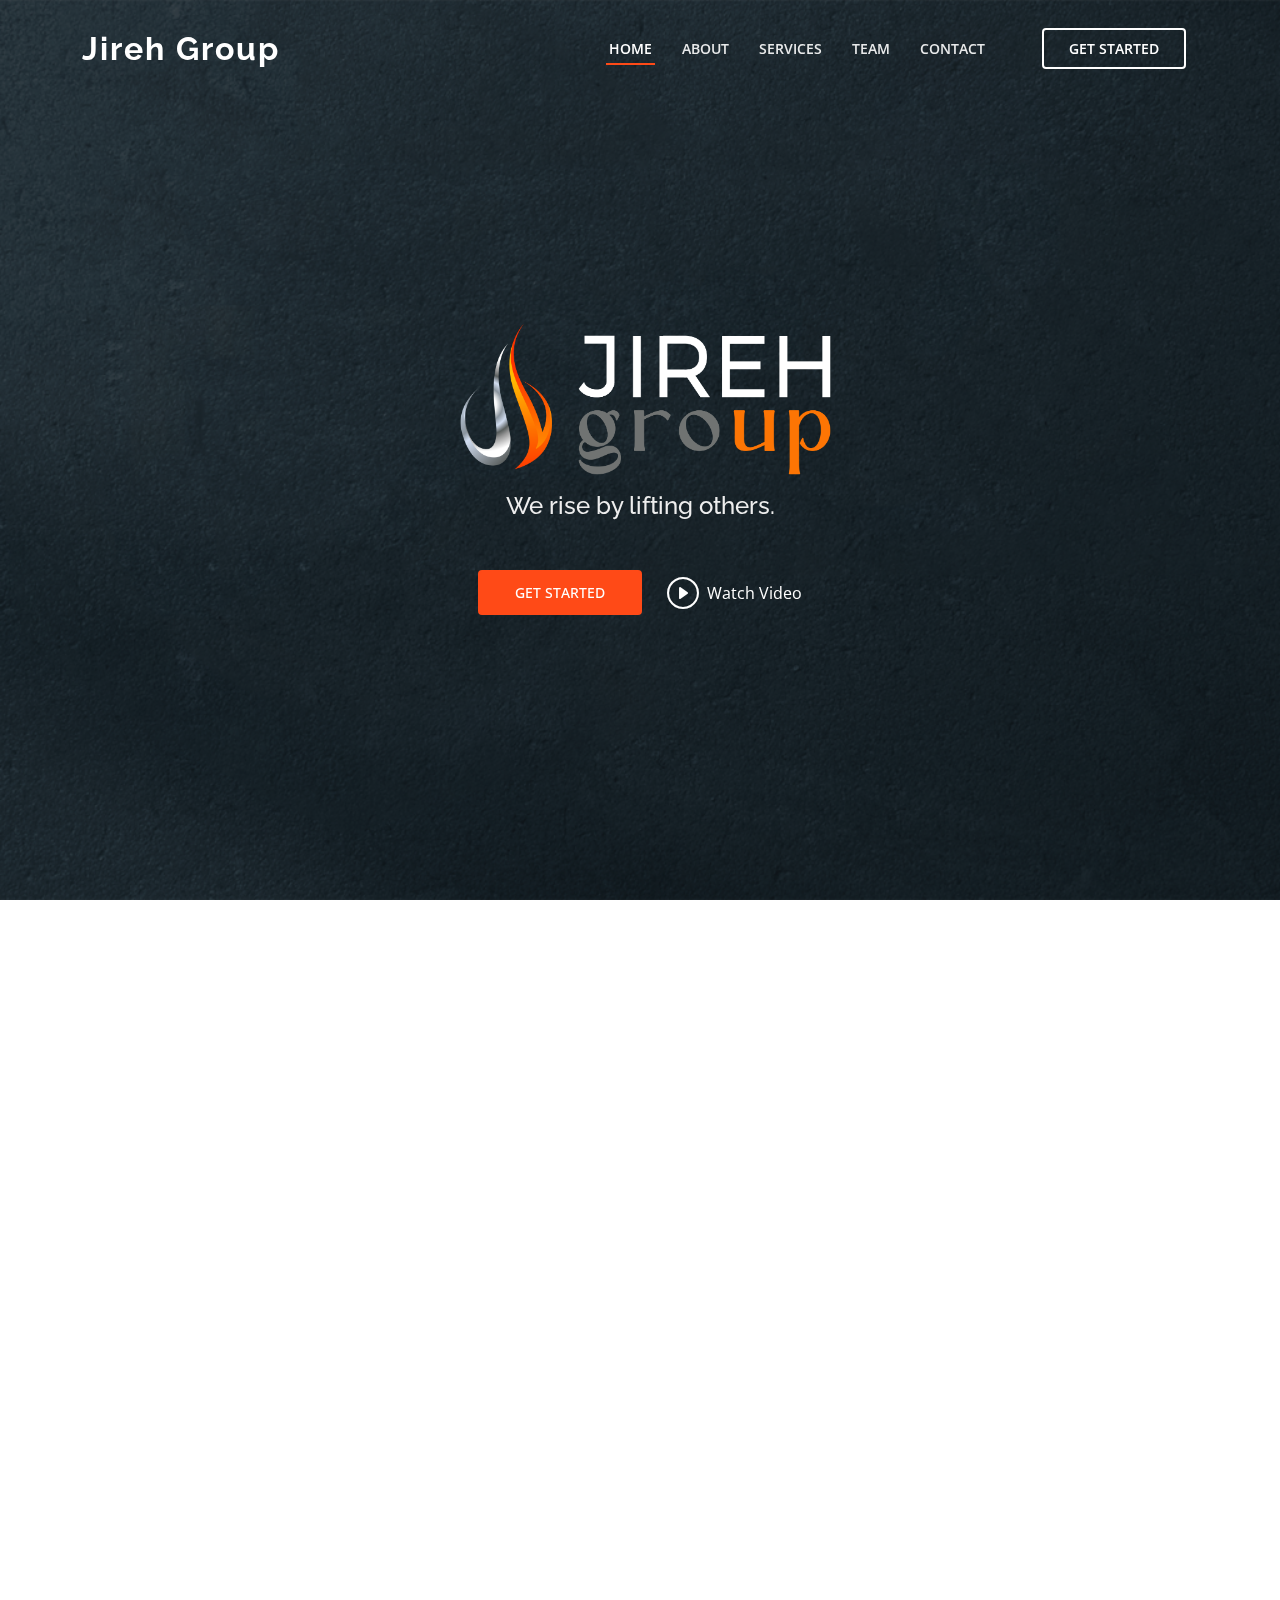
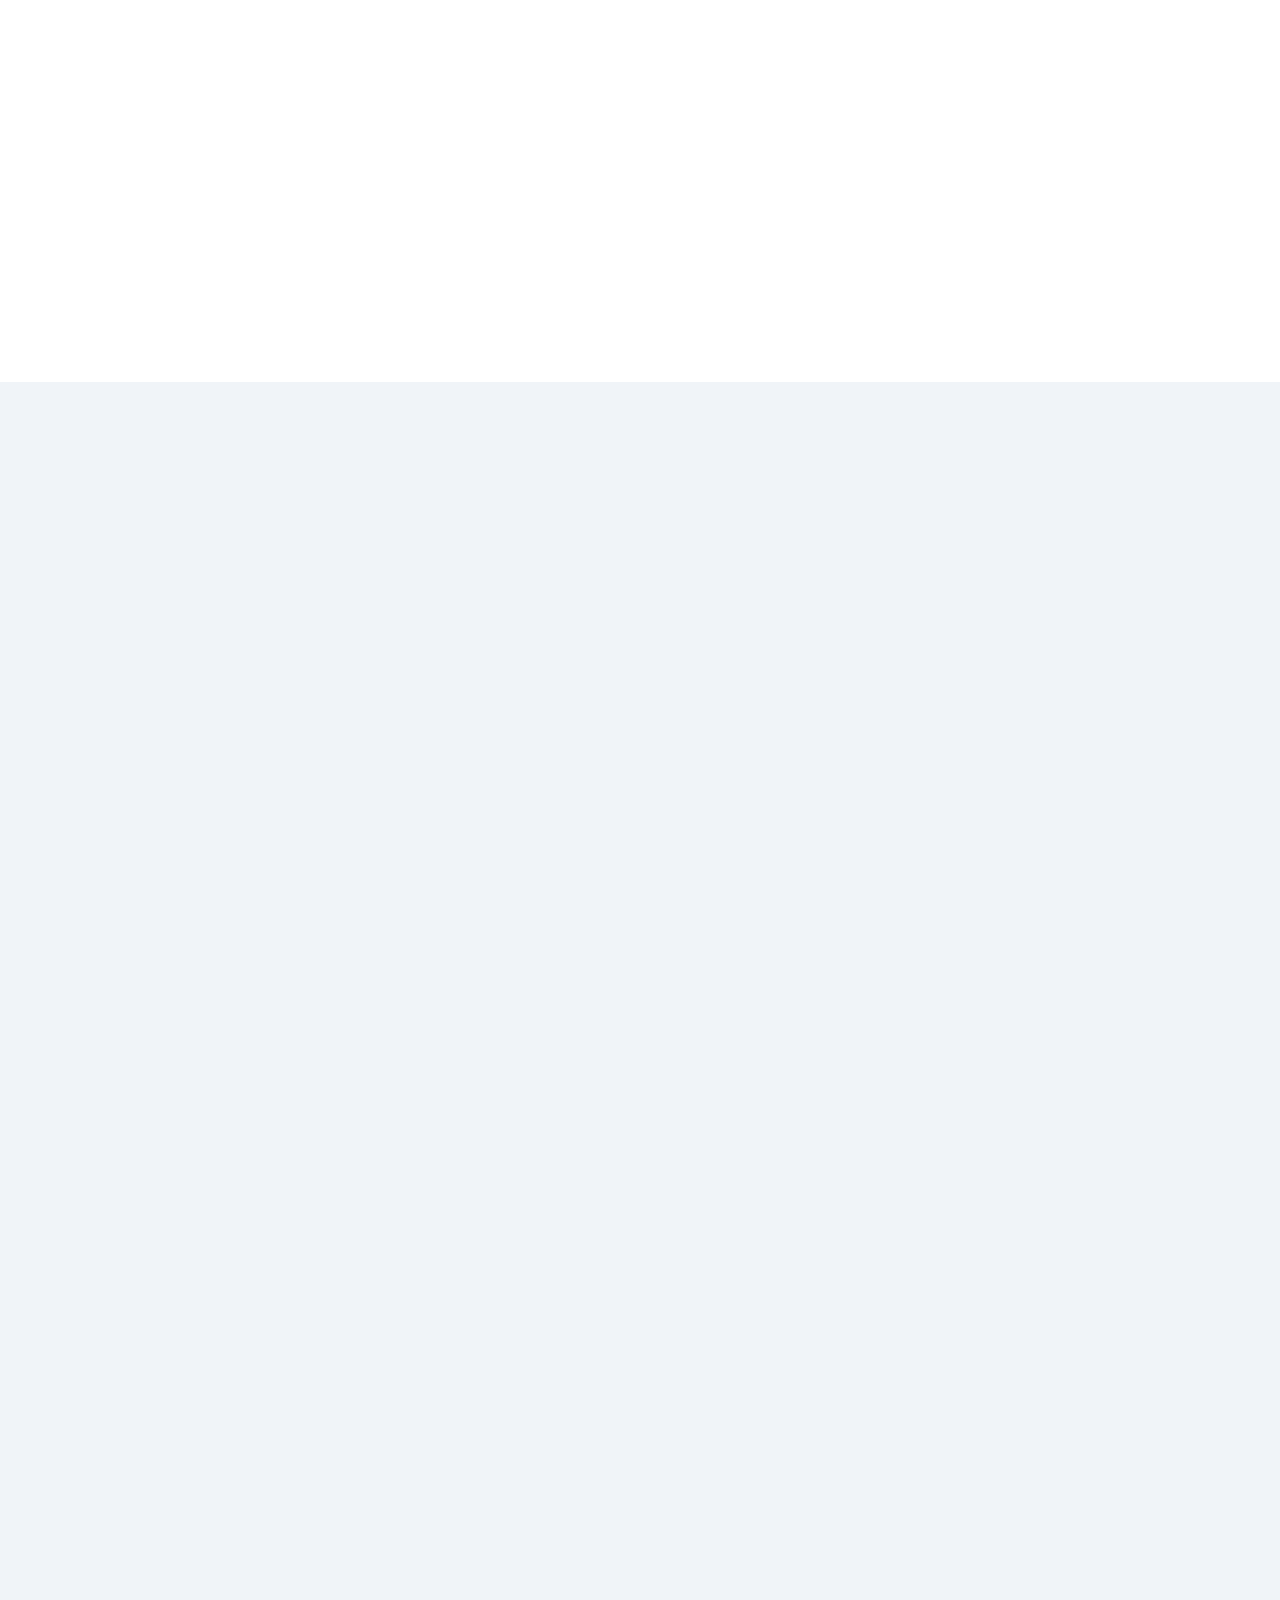
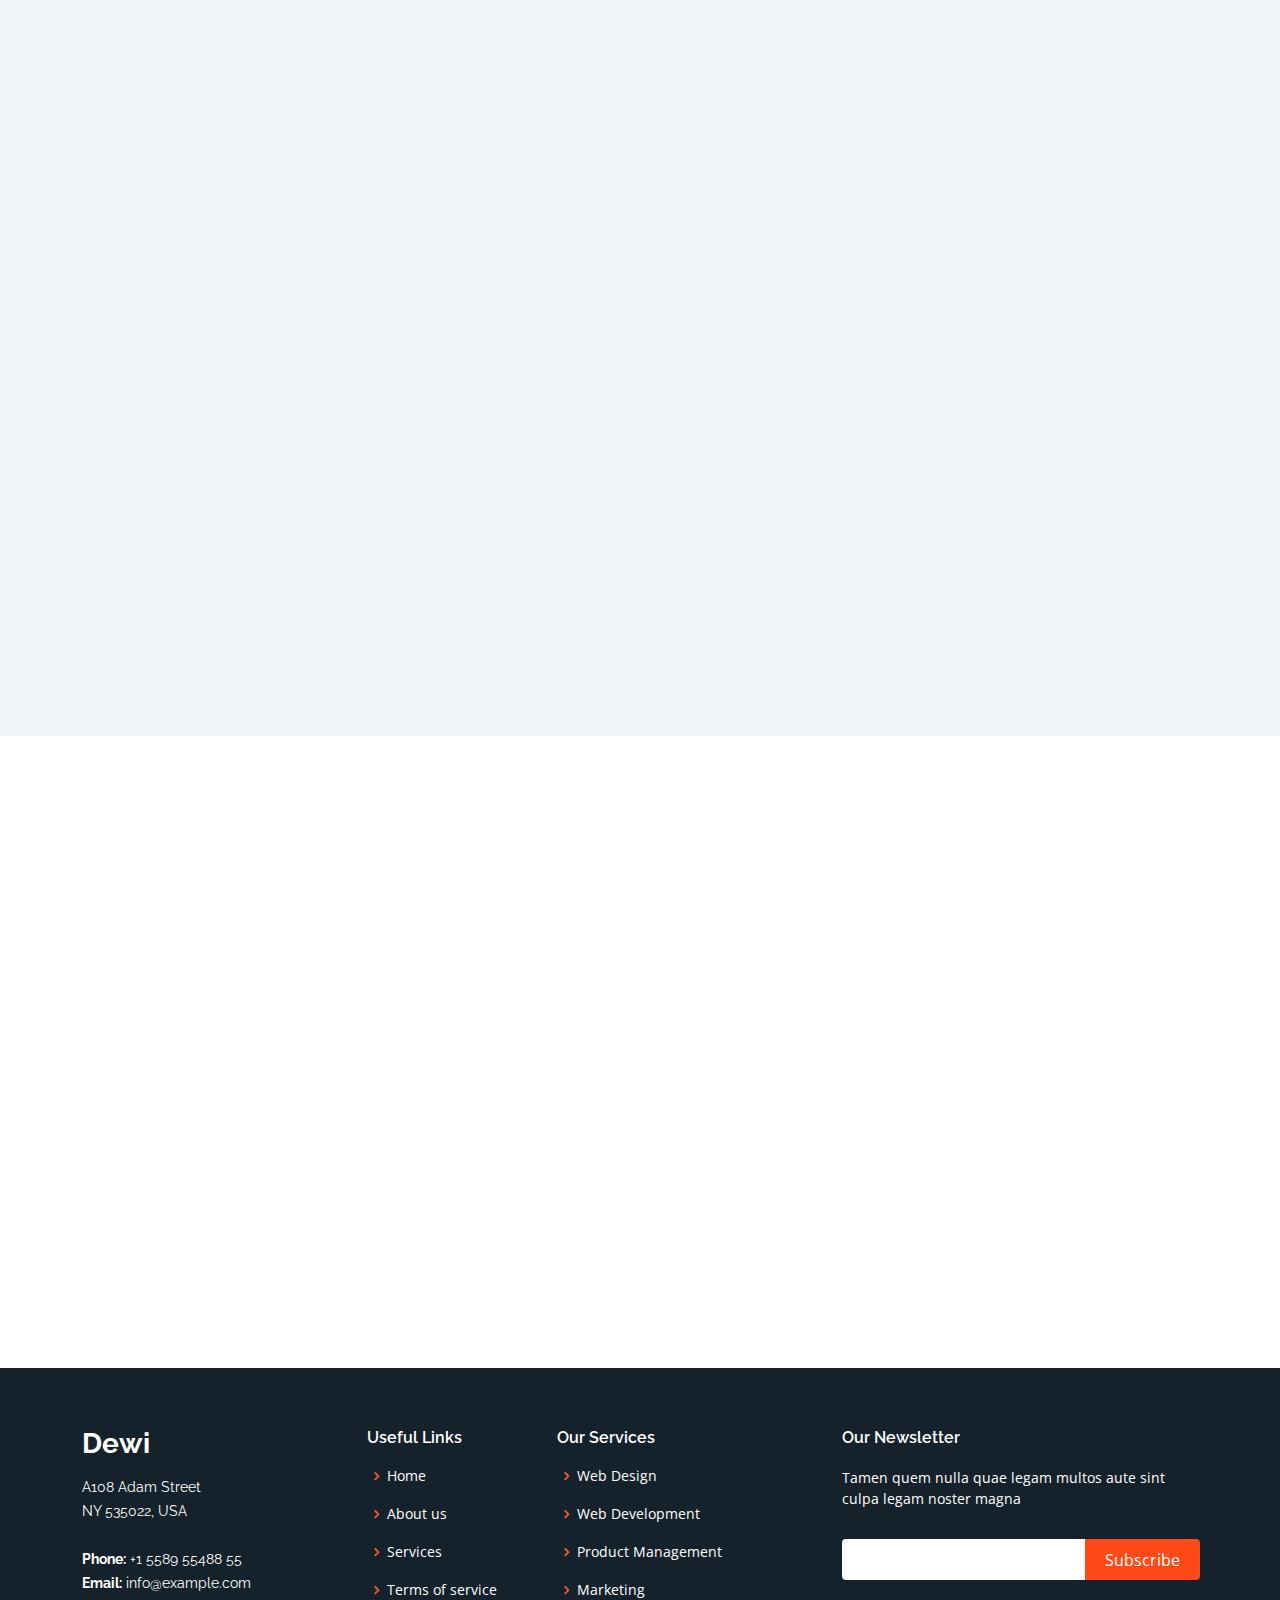
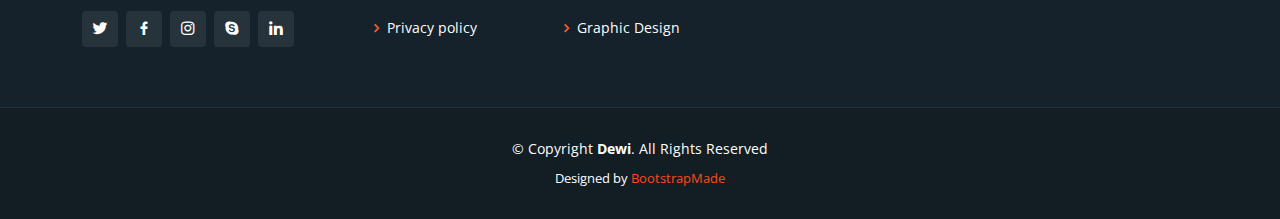
==== index.html @ cd3d03dd "initial commit" ====
<!DOCTYPE html>
<html lang="en">

<head>
  <meta charset="utf-8">
  <meta content="width=device-width, initial-scale=1.0" name="viewport">

  <title>Jireh Groups</title>
  <meta content="" name="description">
  <meta content="" name="keywords">

  <!-- Favicons -->
  <link href="assets/img/jirehlogo.png" rel="icon">
  <link href="assets/img/jirehlogo.png" rel="apple-touch-icon">

  <!-- Google Fonts -->
  <link href="https://fonts.googleapis.com/css?family=Open+Sans:300,300i,400,400i,600,600i,700,700i|Raleway:300,300i,400,400i,500,500i,600,600i,700,700i|Poppins:300,300i,400,400i,500,500i,600,600i,700,700i" rel="stylesheet">

  <!-- Vendor CSS Files -->
  <link href="assets/vendor/aos/aos.css" rel="stylesheet">
  <link href="assets/vendor/bootstrap/css/bootstrap.min.css" rel="stylesheet">
  <link href="assets/vendor/bootstrap-icons/bootstrap-icons.css" rel="stylesheet">
  <link href="assets/vendor/boxicons/css/boxicons.min.css" rel="stylesheet">
  <link href="assets/vendor/glightbox/css/glightbox.min.css" rel="stylesheet">
  <link href="assets/vendor/remixicon/remixicon.css" rel="stylesheet">
  <link href="assets/vendor/swiper/swiper-bundle.min.css" rel="stylesheet">
  <link href="assets/css/style.css" rel="stylesheet">

</head>

<body>
  <header id="header" class="fixed-top ">
    <div class="container d-flex align-items-center justify-content-between">

      <h1 class="logo"><a href="index.html">Jireh Group</a></h1>
      <nav id="navbar" class="navbar">
        <ul>
          <li><a class="nav-link scrollto active" href="#hero">Home</a></li>
          <li><a class="nav-link scrollto" href="#about">About</a></li>
          <li><a class="nav-link scrollto" href="#services">Services</a></li>
          <li><a class="nav-link scrollto" href="#team">Team</a></li>
          <li><a class="nav-link scrollto" href="#contact">Contact</a></li>
          <li><a class="getstarted scrollto" href="#about">Get Started</a></li>
        </ul>
        <i class="bi bi-list mobile-nav-toggle"></i>
      </nav>

    </div>
  </header>

  <section id="hero">
    <div class="hero-container" data-aos="fade-up" data-aos-delay="150">
       <img src="assets/img/jirehgroup.png" alt="" class="img-fluid pt-3 col-10 col-sm-12 col-md-4 col-lg-4 ">
      <h2>We rise by lifting others.</h2>
      <div class="d-flex">
        <a href="#about" class="btn-get-started scrollto">Get Started</a>
        <a href="https://www.youtube.com/watch?v=ss3_2yp27xM" class="glightbox btn-watch-video"><i class="bi bi-play-circle"></i><span>Watch Video</span></a>
      </div>
    </div>
  </section>
  <main id="main">

    <section id="about" class="about">
      <div class="container" data-aos="fade-up">

        <!-- <div class="row justify-content-end">
          <div class="col-lg-11">
            <div class="row justify-content-end">

              <div class="col-lg-3 col-md-5 col-6 d-md-flex align-items-md-stretch">
                <div class="count-box">
                  <i class="bi bi-emoji-smile"></i>
                  <span data-purecounter-start="0" data-purecounter-end="1000" data-purecounter-duration="1" class="purecounter"></span>
                  <p>Investors</p>
                </div>
              </div>

              <div class="col-lg-3 col-md-5 col-6 d-md-flex align-items-md-stretch">
                <div class="count-box">
                  <i class="bi bi-journal-richtext"></i>
                  <span data-purecounter-start="0" data-purecounter-end="28" data-purecounter-duration="1" class="purecounter"></span>
                  <p>Partners</p>
                </div>
              </div>

              <div class="col-lg-3 col-md-5 col-6 d-md-flex align-items-md-stretch">
                <div class="count-box">
                  <i class="bi bi-clock"></i>
                  <span data-purecounter-start="0" data-purecounter-end="35" data-purecounter-duration="1" class="purecounter"></span>
                  <p>Years of experience</p>
                </div>
              </div>

              <div class="col-lg-3 col-md-5 col-6 d-md-flex align-items-md-stretch">
                <div class="count-box">
                  <i class="bi bi-award"></i>
                  <span data-purecounter-start="0" data-purecounter-end="48" data-purecounter-duration="1" class="purecounter"></span>
                  <p>Awards</p>
                </div>
              </div>

            </div>
          </div>
        </div> -->

        <div class="row">

          <div class="col-lg-6 video-box align-self-baseline" data-aos="zoom-in" data-aos-delay="100">
            <img src="assets/img/about.jpg" class="img-fluid pt-3" alt="">
            <!-- <a href="https://www.youtube.com/watch?v=jDDaplaOz7Q" class="glightbox play-btn mb-4"></a> -->
          </div>

          <div class="col-lg-6 pt-3 pt-lg-0 content">
            <h3 class="pt-4">About us.</h3>

              <p class="pt-4">  
              <strong>JIREH </strong>is not an organisation aiming for recognition and prestige. It's a company built within the foundation of friendship, trust, and faith of all the partners and individuals involved having the same aspiration of helping others.</p> 

               <p>  
              Our advocacy is to support our community achieved their dream of a better life for themselves and their loved ones. </p> 
              <p>
              The hardship of most expatriates, and the selflessness to provide for the family while setting their personal goals aside, made Jireh realise that it was time to make some changes.</p>

              <p>
              <strong>JIREH</strong> believes that the opportunities to grow hard-earned money are not as complex as most people think. If both company and its community are one with their objective, social and financial stability is possible.</p> 
          
          
      
             <!--  <h3>Vision</h3> -->
           <!--  <ul>
              <li><i class="bx bx-check-double"></i> Ullamco laboris nisi ut aliquip ex ea commodo consequat.</li>
              <li><i class="bx bx-check-double"></i> Duis aute irure dolor in reprehenderit in voluptate velit.</li>
              <li><i class="bx bx-check-double"></i> Voluptate repellendus pariatur reprehenderit corporis sint.</li>
              <li><i class="bx bx-check-double"></i> Ullamco laboris nisi ut aliquip ex ea commodo consequat. Duis aute irure dolor in reprehenderit in voluptate trideta storacalaperda mastiro dolore eu fugiat nulla pariatur.</li>
            </ul>
            <p>
              Ullamco laboris nisi ut aliquip ex ea commodo consequat. Duis aute irure dolor in reprehenderit in voluptate
              velit esse cillum dolore eu fugiat nulla pariatur. Excepteur sint occaecat cupidatat non proident, sunt in
              culpa qui officia deserunt mollit anim id est laborum
            </p> -->
          </div>

        </div>

      </div>
    </section><!-- End About Section -->

    <!-- ======= About Boxes Section ======= -->
    <section id="about-boxes" class="about-boxes">
      <div class="container" data-aos="fade-up">

        <div class="row <div class="d-flex justify-content-around">">
          <div class="col-lg-4 col-md-6 d-flex align-items-stretch" data-aos="fade-up" data-aos-delay="100">
            <div class="card">
              <img src="assets/img/about-boxes-1.jpg" class="card-img-top" alt="...">
              <div class="card-icon">
                <i class="ri-brush-4-line"></i>
              </div>
              <div class="card-body">
                <h5 class="card-title"><a href="">Our Mission</a></h5>
                <p class="card-text">Help people improve life quality by revolutionizing multilevel marketing, and reinstating its good reputation.</p>
              </div>
            </div>
          </div>
         <!--  <div class="col-lg-4 col-md-6 d-flex align-items-stretch" data-aos="fade-up" data-aos-delay="200">
            <div class="card">
              <img src="assets/img/about-boxes-2.jpg" class="card-img-top" alt="...">
              <div class="card-icon">
                <i class="ri-calendar-check-line"></i>
              </div>
              <div class="card-body">
                <h5 class="card-title"><a href="">Our Plan</a></h5>
                <p class="card-text">Sed ut perspiciatis unde omnis iste natus error sit voluptatem doloremque laudantium, totam rem aperiam, eaque ipsa quae ab illo inventore veritatis et quasi architecto beatae vitae dicta sunt explicabo. </p>
              </div>
            </div>
          </div> -->
          <div class="col-lg-4 col-md-6 d-flex align-items-stretch" data-aos="fade-up" data-aos-delay="300">
            <div class="card">
              <img src="assets/img/about-boxes-3.jpg" class="card-img-top" alt="...">
              <div class="card-icon">
                <i class="ri-movie-2-line"></i>
              </div>
              <div class="card-body">
                <h5 class="card-title"><a href="">Our Vision</a></h5>
                <p class="card-text">Achieve social and economic sustainability for both company and its community </p>
              </div>
            </div>
          </div>
        </div>

      </div>
    </section><!-- End About Boxes Section -->

    <!-- ======= Clients Section ======= -->
    <section id="clients" class="clients">
      <div class="container" data-aos="zoom-in">

        <div class="row">

          <div class="col-lg-2 col-md-4 col-6 d-flex align-items-center justify-content-center">
            <img src="assets/img/clients/client-1.png" class="img-fluid" alt="">
          </div>

          <div class="col-lg-2 col-md-4 col-6 d-flex align-items-center justify-content-center">
            <img src="assets/img/clients/client-2.png" class="img-fluid" alt="">
          </div>

          <div class="col-lg-2 col-md-4 col-4 d-flex align-items-center justify-content-center">
            <img src="assets/img/clients/client-3.png" class="img-fluid" alt="">
          </div>

          <div class="col-lg-2 col-md-4 col-4 d-flex align-items-center justify-content-center">
            <img src="assets/img/clients/client-4.png" class="img-fluid" alt="">
          </div>

          <div class="col-lg-2 col-md-4 col-6 d-flex align-items-center justify-content-center">
            <img src="assets/img/clients/client-5.png" class="img-fluid" alt="">
          </div>

          <div class="col-lg-2 col-md-4 col-6 d-flex align-items-center justify-content-center">
            <img src="assets/img/clients/client-6.png" class="img-fluid" alt="">
          </div>

           <div class="col-lg-2 col-md-4 col-6 d-flex align-items-center justify-content-center">
            <img src="assets/img/clients/client-7.png" class="img-fluid" alt="">
          </div>

           <div class="col-lg-2 col-md-4 col-6 d-flex align-items-center justify-content-center">
            <img src="assets/img/clients/client-8.png" class="img-fluid" alt="">
          </div>

            <div class="col-lg-2 col-md-4 col-6 d-flex align-items-center justify-content-center">
            <img src="assets/img/clients/client-9.png" class="img-fluid" alt="">
          </div>




        </div>

      </div>
    </section><!-- End Clients Section -->


    <section id="services" class="services section-bg">
      <div class="container" data-aos="fade-up">

        <div class="section-title">
          <h2>Services</h2>
          <p>From - Investment in commercial enterprice and Management </p>
        </div>

        <div class="row" data-aos="fade-up" data-aos-delay="200">
          <div class="col-md-6">
            <div class="icon-box">
              <i class="bi bi-laptop"></i>
              <h4><a href="#">FACILITIES MANAGEMENT
</a></h4>
              <p>We represent a fresh approach to facilities management within the marketplace, based on smart, innovative building maintenance solutions that target cost-effective, sustainable results for our client’s facilities, workplaces, and maintenance services.</p>

<p>We offer Integrated Facility Management where we combine services, and provide under one team with a Facility Manager who will be responsible for the execution of the job order.</p>

<p> Hard Facility Management covering the all building and engineering services like MEP, HEVAC, and fit-outs.</p>

<p>Soft Facility Management for the housekeeping and cleaning of the ins and outs of the premises, support services for both customer-facing and back office.</p>
            </div>
          </div>
          <div class="col-md-6 mt-4 mt-md-0">
            <div class="icon-box">
              <i class="bi bi-bar-chart"></i>
              <h4><a href="#">GENERAL TRADING</a></h4>
              <p>We cater to trading a wide array of goods and products. Our service is built on an ethical approach to delivering total solutions and getting them right the first time. We work with our clients and encourage a direct line of communication with them along with our highly skilled workforce.</p>
            </div>
          </div>
          <div class="col-md-6 mt-4 mt-md-0">
            <div class="icon-box">
              <i class="bi bi-brightness-high"></i>
              <h4><a href="#">Sed ut perspiciatis</a></h4>
              <p>Duis aute irure dolor in reprehenderit in voluptate velit esse cillum dolore eu fugiat nulla pariatur</p>
            </div>
          </div>
          <div class="col-md-6 mt-4 mt-md-0">
            <div class="icon-box">
              <i class="bi bi-briefcase"></i>
              <h4><a href="#">Nemo Enim</a></h4>
              <p>Excepteur sint occaecat cupidatat non proident, sunt in culpa qui officia deserunt mollit anim id est laborum</p>
            </div>
          </div>
          <div class="col-md-6 mt-4 mt-md-0">
            <div class="icon-box">
              <i class="bi bi-card-checklist"></i>
              <h4><a href="#">Magni Dolore</a></h4>
              <p>At vero eos et accusamus et iusto odio dignissimos ducimus qui blanditiis praesentium voluptatum deleniti atque</p>
            </div>
          </div>
          <div class="col-md-6 mt-4 mt-md-0">
            <div class="icon-box">
              <i class="bi bi-clock"></i>
              <h4><a href="#">Eiusmod Tempor</a></h4>
              <p>Et harum quidem rerum facilis est et expedita distinctio. Nam libero tempore, cum soluta nobis est eligendi</p>
            </div>
          </div>
        </div>

      </div>
    </section><!-- End Services Section -->

  

    <!-- ======= Team Section ======= -->
    <section id="team" class="team section-bg">
      <div class="container" data-aos="fade-up">

        <div class="section-title">
          <h2>Team</h2>
          <p>Check our Team</p>
        </div>

        <div class="row">

          <div class="col-lg-4 col-md-6">
            <div class="member" data-aos="fade-up" data-aos-delay="100">
              <div class="pic"><img src="assets/img/team/team-1.jpg" class="img-fluid" alt=""></div>
              <div class="member-info">
                <h4>Frank Coe</h4>
                <span>Chairman</span>
                <div class="social">
                  <a href=""><i class="bi bi-twitter"></i></a>
                  <a href=""><i class="bi bi-facebook"></i></a>
                  <a href=""><i class="bi bi-instagram"></i></a>
                  <a href=""><i class="bi bi-linkedin"></i></a>
                </div>
              </div>
            </div>
          </div>

          <div class="col-lg-4 col-md-6" data-aos="fade-up" data-aos-delay="200">
            <div class="member">
              <div class="pic"><img src="assets/img/team/team-2.jpg" class="img-fluid" alt=""></div>
              <div class="member-info">
                <h4>Mhye Delmindo</h4>
                <span>Chief Executive Officer</span>
                <div class="social">
                  <a href=""><i class="bi bi-twitter"></i></a>
                  <a href=""><i class="bi bi-facebook"></i></a>
                  <a href=""><i class="bi bi-instagram"></i></a>
                  <a href=""><i class="bi bi-linkedin"></i></a>
                </div>
              </div>
            </div>
          </div>

         <!--  <div class="col-lg-4 col-md-6" data-aos="fade-up" data-aos-delay="300">
            <div class="member">
              <div class="pic"><img src="assets/img/team/team-3.jpg" class="img-fluid" alt=""></div>
              <div class="member-info">
                <h4>Mamie-Jean Lamley</h4>
                <span>LIFE COACH</span>
                <div class="social">
                  <a href=""><i class="bi bi-twitter"></i></a>
                  <a href=""><i class="bi bi-facebook"></i></a>
                  <a href=""><i class="bi bi-instagram"></i></a>
                  <a href=""><i class="bi bi-linkedin"></i></a>
                </div>
              </div>
            </div>
          </div>

          <div class="col-lg-4 col-md-6" data-aos="fade-up" data-aos-delay="300">
            <div class="member">
              <div class="pic"><img src="assets/img/team/team-4.jpg" class="img-fluid" alt=""></div>
              <div class="member-info">
                <h4>MJ Maria Uy Lami-in</h4>
                <span>STRATEGIC COACH</span>
                <div class="social">
                  <a href=""><i class="bi bi-twitter"></i></a>
                  <a href=""><i class="bi bi-facebook"></i></a>
                  <a href=""><i class="bi bi-instagram"></i></a>
                  <a href=""><i class="bi bi-linkedin"></i></a>
                </div>
              </div>
            </div>
          </div>

           <div class="col-lg-4 col-md-6" data-aos="fade-up" data-aos-delay="300">
            <div class="member">
              <div class="pic"><img src="assets/img/team/team-5.jpg" class="img-fluid" alt=""></div>
              <div class="member-info">
                <h4>Sadik Dhirhani</h4>
                <span>FINANCIAL COACH</span>
                <div class="social">
                  <a href=""><i class="bi bi-twitter"></i></a>
                  <a href=""><i class="bi bi-facebook"></i></a>
                  <a href=""><i class="bi bi-instagram"></i></a>
                  <a href=""><i class="bi bi-linkedin"></i></a>
                </div>
              </div>
            </div>
          </div>

           <div class="col-lg-4 col-md-6" data-aos="fade-up" data-aos-delay="300">
            <div class="member">
              <div class="pic"><img src="assets/img/team/team-6.jpg" class="img-fluid" alt=""></div>
              <div class="member-info">
                <h4>Gelin Nicolas</h4>
                <span>TRANSFORMATIONAL COACH</span>
                <div class="social">
                  <a href=""><i class="bi bi-twitter"></i></a>
                  <a href=""><i class="bi bi-facebook"></i></a>
                  <a href=""><i class="bi bi-instagram"></i></a>
                  <a href=""><i class="bi bi-linkedin"></i></a>
                </div>
              </div>
            </div>
          </div>

        </div>
 -->
      </div>
    </section><!-- End Team Section -->

    <!-- ======= Contact Section ======= -->
    <section id="contact" class="contact">
      <div class="container" data-aos="fade-up"">

    <div class=" section-title">
        <h2>Contact</h2>
        <p>Contact Us</p>
      </div>

      <div class="row">

        <div class="col-lg-6">

          <div class="row">
            <div class="col-md-12">
              <div class="info-box">
                <i class="bx bx-map"></i>
                <h3>Our Address</h3>
                <p>JIREH BUSINESS INTERNATIONAL LLC | Tameem House Bldg., Barsha Heights, Dubai, UAE |</p>
              </div>
            </div>
            <div class="col-md-6">
              <div class="info-box mt-4">
                <i class="bx bx-envelope"></i>
                <h3>Email Us</h3>
                <p>info@jirehgroup.me<br><!-- contact@example.com --></p>
              </div>
            </div>
            <div class="col-md-6">
              <div class="info-box mt-4">
                <i class="bx bx-phone-call"></i>
                <h3>Call Us</h3>
                <p>+1 5589 55488 55<br>+1 6678 254445 41</p>
              </div>
            </div>
          </div>

        </div>

        <div class="col-lg-6 mt-4 mt-lg-0">
          <form action="forms/contact.php" method="post" role="form" class="php-email-form">
            <div class="row">
              <div class="col-md-6 form-group">
                <input type="text" name="name" class="form-control" id="name" placeholder="Your Name" required>
              </div>
              <div class="col-md-6 form-group mt-3 mt-md-0">
                <input type="email" class="form-control" name="email" id="email" placeholder="Your Email" required>
              </div>
            </div>
            <div class="form-group mt-3">
              <input type="text" class="form-control" name="subject" id="subject" placeholder="Subject" required>
            </div>
            <div class="form-group mt-3">
              <textarea class="form-control" name="message" rows="5" placeholder="Message" required></textarea>
            </div>
            <div class="my-3">
              <div class="loading">Loading</div>
              <div class="error-message"></div>
              <div class="sent-message">Your message has been sent. Thank you!</div>
            </div>
            <div class="text-center"><button type="submit">Send Message</button></div>
          </form>
        </div>

      </div>

      </div>
    </section><!-- End Contact Section -->

  </main><!-- End #main -->

  <!-- ======= Footer ======= -->
  <footer id="footer">
    <div class="footer-top">
      <div class="container">
        <div class="row">

          <div class="col-lg-3 col-md-6">
            <div class="footer-info">
               <h3>Dewi</h3>
              <p>
                A108 Adam Street <br>
                NY 535022, USA<br><br>
                <strong>Phone:</strong> +1 5589 55488 55<br>
                <strong>Email:</strong> info@example.com<br>
              </p>
              <div class="social-links mt-3">
                <a href="#" class="twitter"><i class="bx bxl-twitter"></i></a>
                <a href="#" class="facebook"><i class="bx bxl-facebook"></i></a>
                <a href="#" class="instagram"><i class="bx bxl-instagram"></i></a>
                <a href="#" class="google-plus"><i class="bx bxl-skype"></i></a>
                <a href="#" class="linkedin"><i class="bx bxl-linkedin"></i></a>
              </div>
            </div>
          </div>

          <div class="col-lg-2 col-md-6 footer-links">
            <h4>Useful Links</h4>
            <ul>
              <li><i class="bx bx-chevron-right"></i> <a href="#">Home</a></li>
              <li><i class="bx bx-chevron-right"></i> <a href="#">About us</a></li>
              <li><i class="bx bx-chevron-right"></i> <a href="#">Services</a></li>
              <li><i class="bx bx-chevron-right"></i> <a href="#">Terms of service</a></li>
              <li><i class="bx bx-chevron-right"></i> <a href="#">Privacy policy</a></li>
            </ul>
          </div>

          <div class="col-lg-3 col-md-6 footer-links">
            <h4>Our Services</h4>
            <ul>
              <li><i class="bx bx-chevron-right"></i> <a href="#">Web Design</a></li>
              <li><i class="bx bx-chevron-right"></i> <a href="#">Web Development</a></li>
              <li><i class="bx bx-chevron-right"></i> <a href="#">Product Management</a></li>
              <li><i class="bx bx-chevron-right"></i> <a href="#">Marketing</a></li>
              <li><i class="bx bx-chevron-right"></i> <a href="#">Graphic Design</a></li>
            </ul>
          </div>

          <div class="col-lg-4 col-md-6 footer-newsletter">
            <h4>Our Newsletter</h4>
            <p>Tamen quem nulla quae legam multos aute sint culpa legam noster magna</p>
            <form action="" method="post">
              <input type="email" name="email"><input type="submit" value="Subscribe">
            </form>

          </div>

        </div>
      </div>
    </div>

    <div class="container">
      <div class="copyright">
        &copy; Copyright <strong><span>Dewi</span></strong>. All Rights Reserved
      </div>
      <div class="credits">
        <!-- All the links in the footer should remain intact. -->
        <!-- You can delete the links only if you purchased the pro version. -->
        <!-- Licensing information: https://bootstrapmade.com/license/ -->
        <!-- Purchase the pro version with working PHP/AJAX contact form: https://bootstrapmade.com/dewi-free-multi-purpose-html-template/ -->
        Designed by <a href="https://bootstrapmade.com/">BootstrapMade</a>
      </div>
    </div>
  </footer><!-- End Footer -->

  <div id="preloader"></div>
  <a href="#" class="back-to-top d-flex align-items-center justify-content-center"><i class="bi bi-arrow-up-short"></i></a>

  <!-- Vendor JS Files -->
  <script src="assets/vendor/purecounter/purecounter_vanilla.js"></script>
  <script src="assets/vendor/aos/aos.js"></script>
  <script src="assets/vendor/bootstrap/js/bootstrap.bundle.min.js"></script>
  <script src="assets/vendor/glightbox/js/glightbox.min.js"></script>
  <script src="assets/vendor/isotope-layout/isotope.pkgd.min.js"></script>
  <script src="assets/vendor/swiper/swiper-bundle.min.js"></script>
  <script src="assets/vendor/php-email-form/validate.js"></script>

  <!-- Template Main JS File -->
  <script src="assets/js/main.js"></script>

</body>

</html>
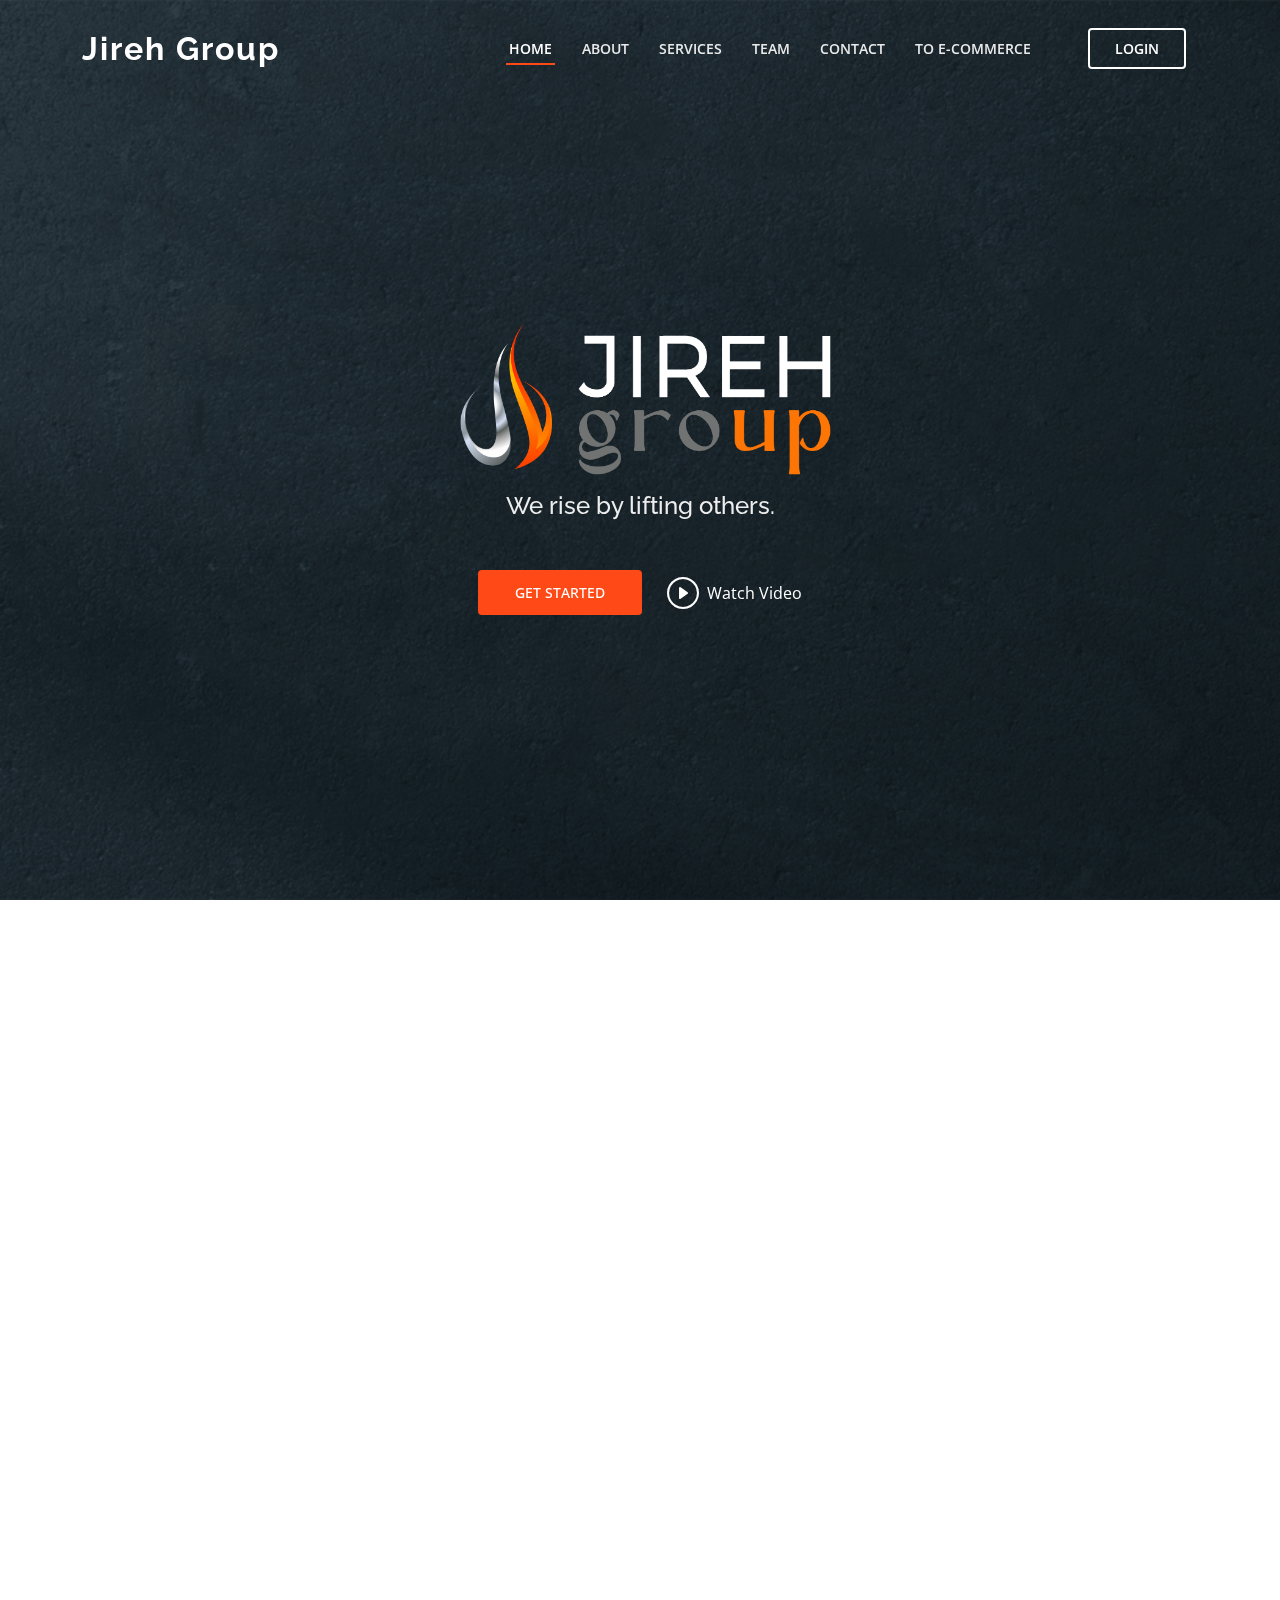
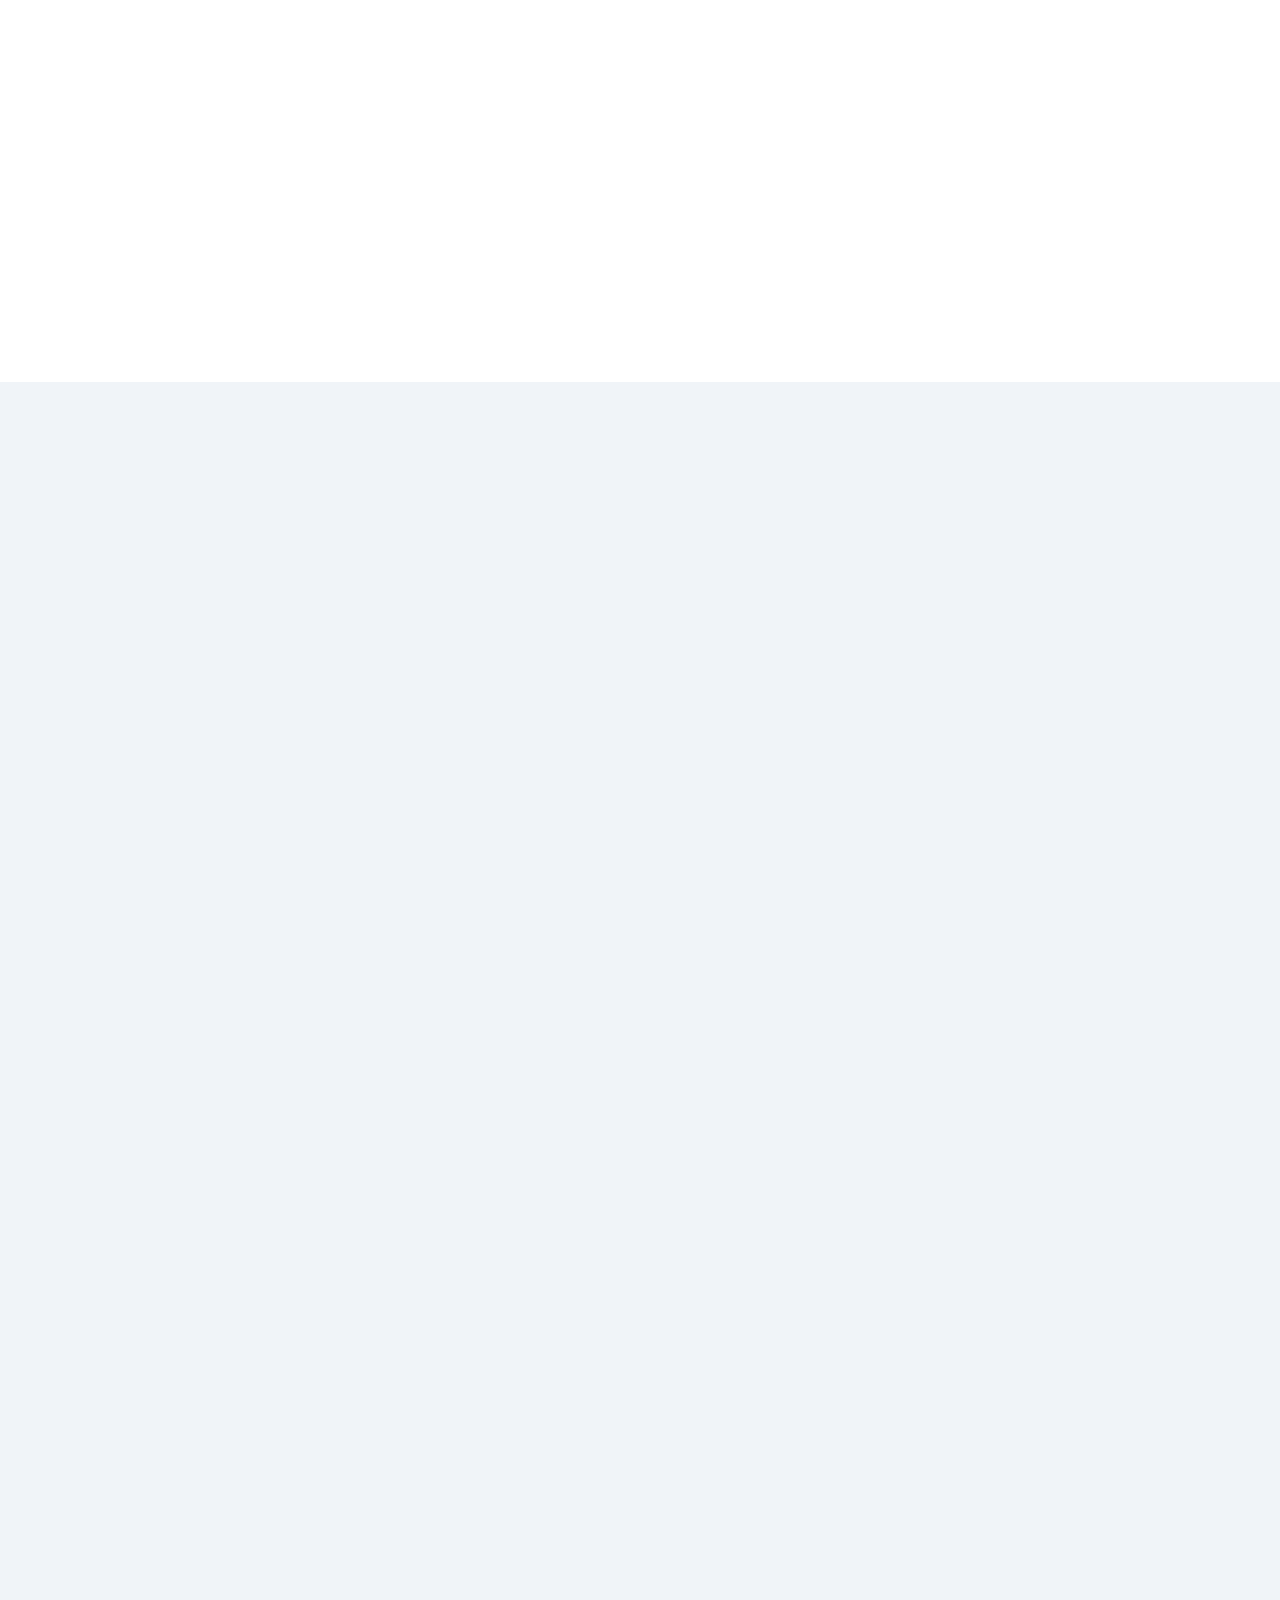
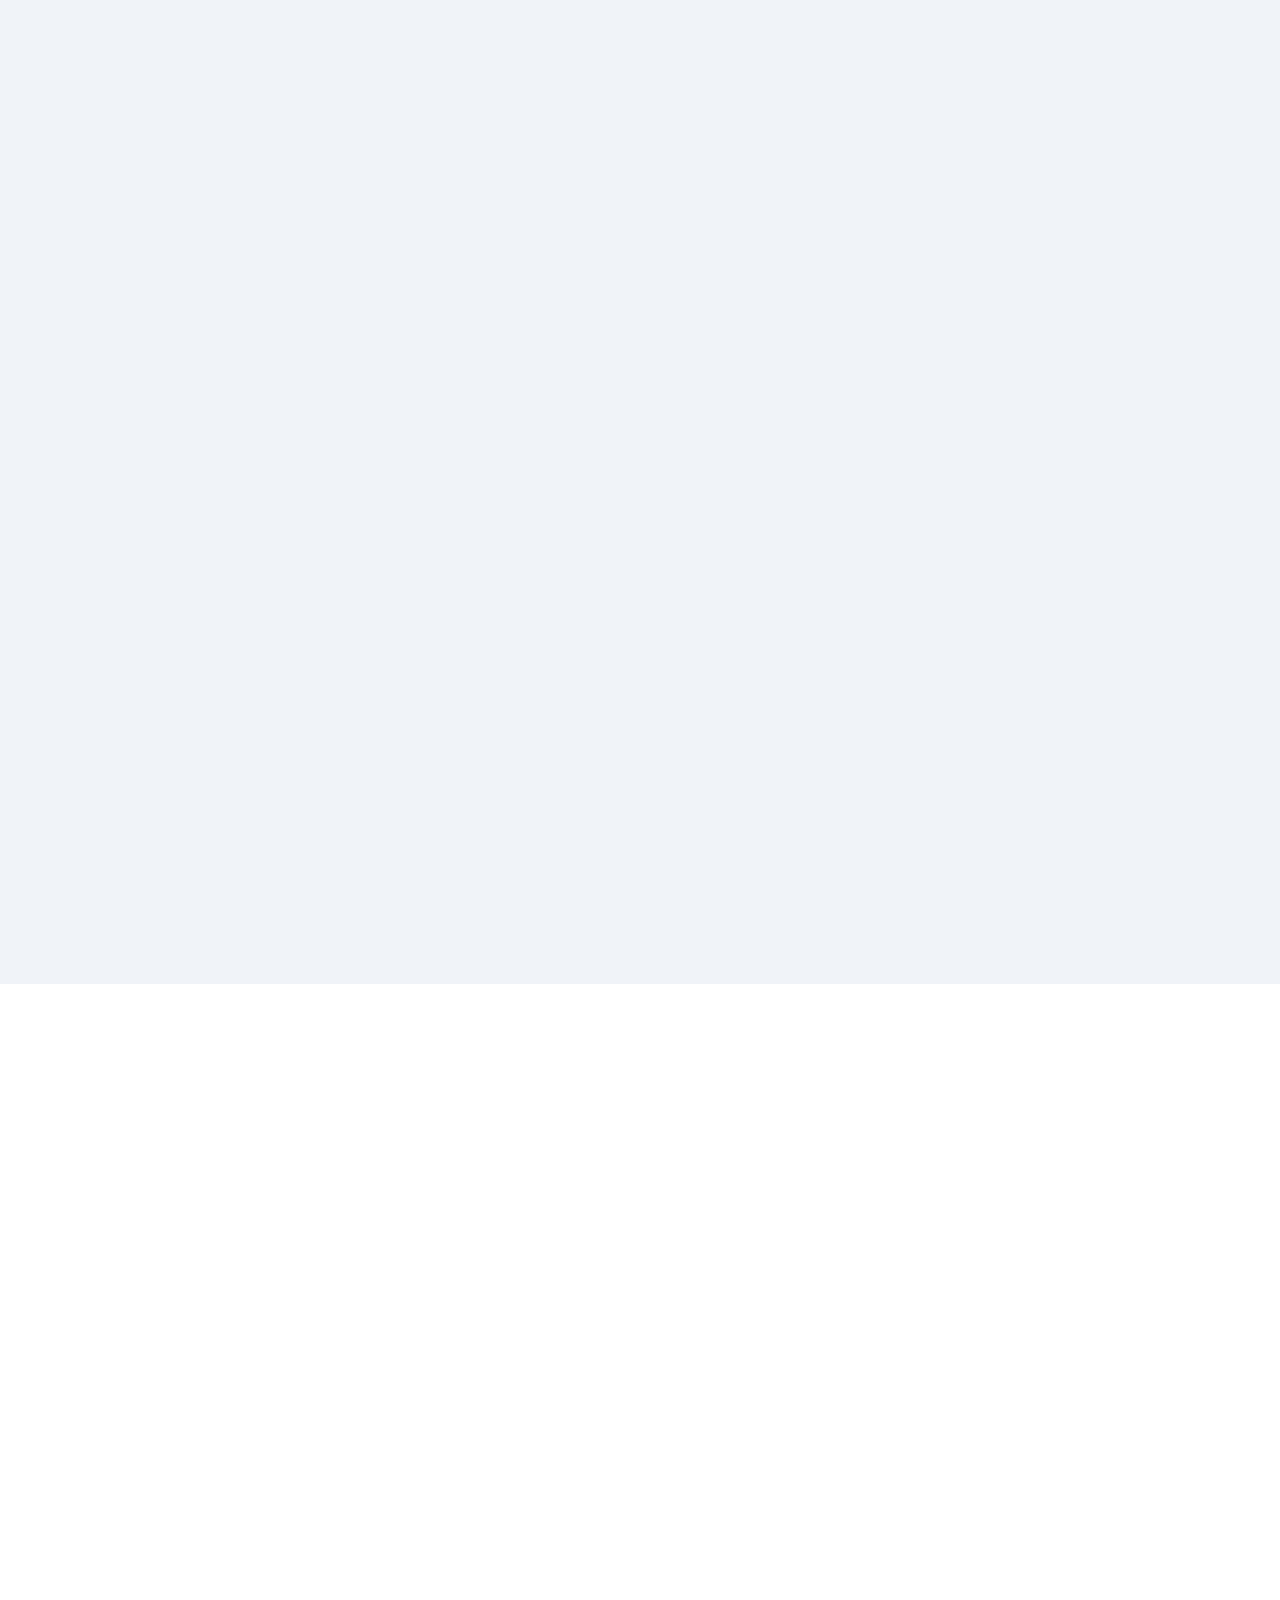
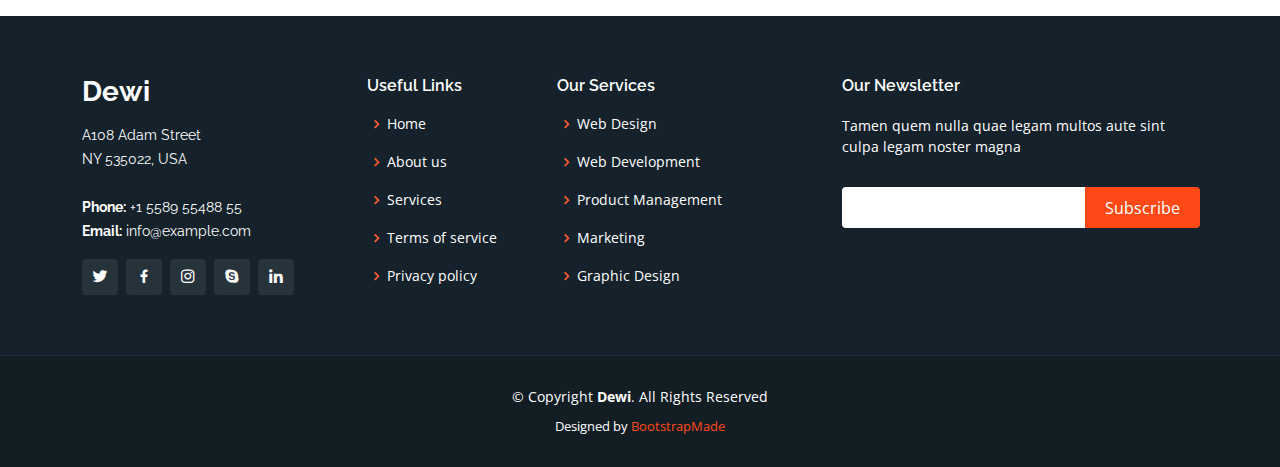
==== commit 60875e57: "2nd revision" ====
--- a/index.html
+++ b/index.html
@@ -40,7 +40,8 @@
           <li><a class="nav-link scrollto" href="#services">Services</a></li>
           <li><a class="nav-link scrollto" href="#team">Team</a></li>
           <li><a class="nav-link scrollto" href="#contact">Contact</a></li>
-          <li><a class="getstarted scrollto" href="#about">Get Started</a></li>
+           <li><a class="nav-link scrollto" href="">To E-commerce</a></li>
+          <li><a class="getstarted scrollto" href="">Login</a></li>
         </ul>
         <i class="bi bi-list mobile-nav-toggle"></i>
       </nav>
@@ -205,11 +206,11 @@
             <img src="assets/img/clients/client-2.png" class="img-fluid" alt="">
           </div>
 
-          <div class="col-lg-2 col-md-4 col-4 d-flex align-items-center justify-content-center">
+          <div class="col-lg-2 col-md-4 col-6 d-flex align-items-center justify-content-center">
             <img src="assets/img/clients/client-3.png" class="img-fluid" alt="">
           </div>
 
-          <div class="col-lg-2 col-md-4 col-4 d-flex align-items-center justify-content-center">
+          <div class="col-lg-2 col-md-4 col-6 d-flex align-items-center justify-content-center">
             <img src="assets/img/clients/client-4.png" class="img-fluid" alt="">
           </div>
 
@@ -247,22 +248,19 @@
 
         <div class="section-title">
           <h2>Services</h2>
-          <p>From - Investment in commercial enterprice and Management </p>
+          <p>From - Investment in commercial nnterprise and Management </p>
         </div>
 
         <div class="row" data-aos="fade-up" data-aos-delay="200">
           <div class="col-md-6">
             <div class="icon-box">
               <i class="bi bi-laptop"></i>
-              <h4><a href="#">FACILITIES MANAGEMENT
+              <h4><a href="#">E-COMMERCE
+
 </a></h4>
-              <p>We represent a fresh approach to facilities management within the marketplace, based on smart, innovative building maintenance solutions that target cost-effective, sustainable results for our client’s facilities, workplaces, and maintenance services.</p>
-
-<p>We offer Integrated Facility Management where we combine services, and provide under one team with a Facility Manager who will be responsible for the execution of the job order.</p>
-
-<p> Hard Facility Management covering the all building and engineering services like MEP, HEVAC, and fit-outs.</p>
-
-<p>Soft Facility Management for the housekeeping and cleaning of the ins and outs of the premises, support services for both customer-facing and back office.</p>
+              <p>E-commerce is one of the leading businesses that we focus on. Following our goal of a more sustainable future, we want all our partners and consumers to experience the most convenience possible to acquire Jireh products.</p>
+
+              <p> Our research and development team continuously discovers new ideas to help achieve our goal.</p>
             </div>
           </div>
           <div class="col-md-6 mt-4 mt-md-0">
@@ -275,29 +273,43 @@
           <div class="col-md-6 mt-4 mt-md-0">
             <div class="icon-box">
               <i class="bi bi-brightness-high"></i>
-              <h4><a href="#">Sed ut perspiciatis</a></h4>
-              <p>Duis aute irure dolor in reprehenderit in voluptate velit esse cillum dolore eu fugiat nulla pariatur</p>
+              <h4><a href="#">FACILITIES MANAGEMENT
+              </a></h4>
+              <p>We represent a fresh approach to facilities management within the marketplace, based on smart, innovative building maintenance solutions that target cost-effective, sustainable results for our client’s facilities, workplaces, and maintenance services.</p>
+
+              <p>We offer Integrated Facility Management where we combine services, and provide under one team with a Facility Manager who will be responsible for the execution of the job order.</p>
+
+              <p>Hard Facility Management covering the all building and engineering services like MEP, HEVAC, and fit-outs.</p>
+
+              <p>Soft Facility Management for the housekeeping and cleaning of the ins and outs of the premises, support services for both customer-facing and back office.</p>
             </div>
           </div>
           <div class="col-md-6 mt-4 mt-md-0">
             <div class="icon-box">
               <i class="bi bi-briefcase"></i>
-              <h4><a href="#">Nemo Enim</a></h4>
-              <p>Excepteur sint occaecat cupidatat non proident, sunt in culpa qui officia deserunt mollit anim id est laborum</p>
+              <h4><a href="#">PROJECT DEVELOPMENT AND MANAGEMENT
+</a></h4>
+              <p> It is essential for any business in the UAE to lay out a full team of knowledgeable and experienced professionals. </p>
+              <p> Jireh experts offer high-quality back-office and field support to ensure the timely delivery of service.</p>
             </div>
           </div>
           <div class="col-md-6 mt-4 mt-md-0">
             <div class="icon-box">
               <i class="bi bi-card-checklist"></i>
-              <h4><a href="#">Magni Dolore</a></h4>
-              <p>At vero eos et accusamus et iusto odio dignissimos ducimus qui blanditiis praesentium voluptatum deleniti atque</p>
+              <h4><a href="#">COMPANY FORMATION</a></h4>
+              <p>Setting up a new business in Dubai is one of our most in-demand services.  We provide assistance in planning and structuring the business up to the activation of a company bank account. </p>
+
+              <p>With our highly experienced and competent team, we assure quick and efficient company formation in the Mainland or Freezone,  whichever jurisdiction is most suitable.</p>
             </div>
           </div>
           <div class="col-md-6 mt-4 mt-md-0">
             <div class="icon-box">
               <i class="bi bi-clock"></i>
-              <h4><a href="#">Eiusmod Tempor</a></h4>
-              <p>Et harum quidem rerum facilis est et expedita distinctio. Nam libero tempore, cum soluta nobis est eligendi</p>
+              <h4><a href="#">TRAINING AND CONSULTANCY
+</a></h4>
+              <p>Part of our core values is to empower, equip and engage anyone who is motivated to improve their personality and in time improve their way of living.<p>
+
+              <p>We offer a wide range of competency-based solutions that can be tailor-fitted to any individual’s and company’s needs, both online and face-to-face.</p>
             </div>
           </div>
         </div>
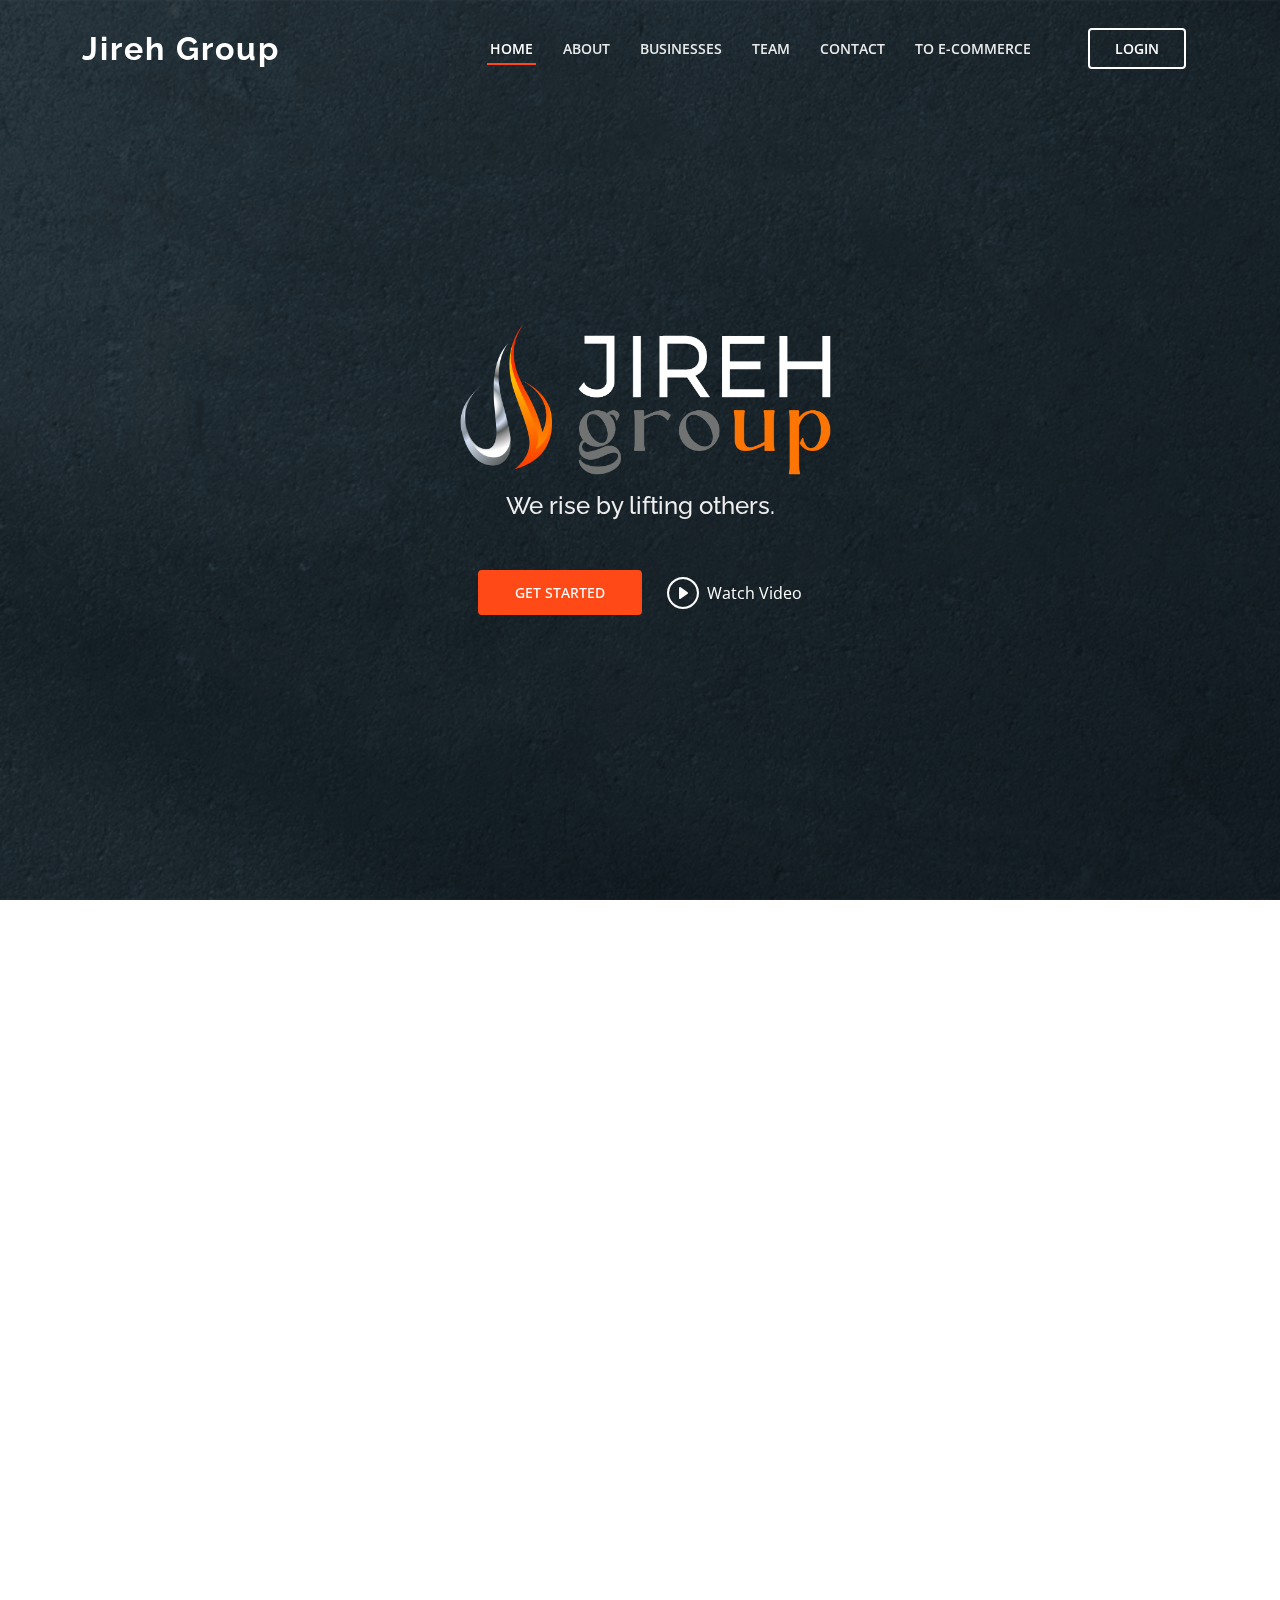
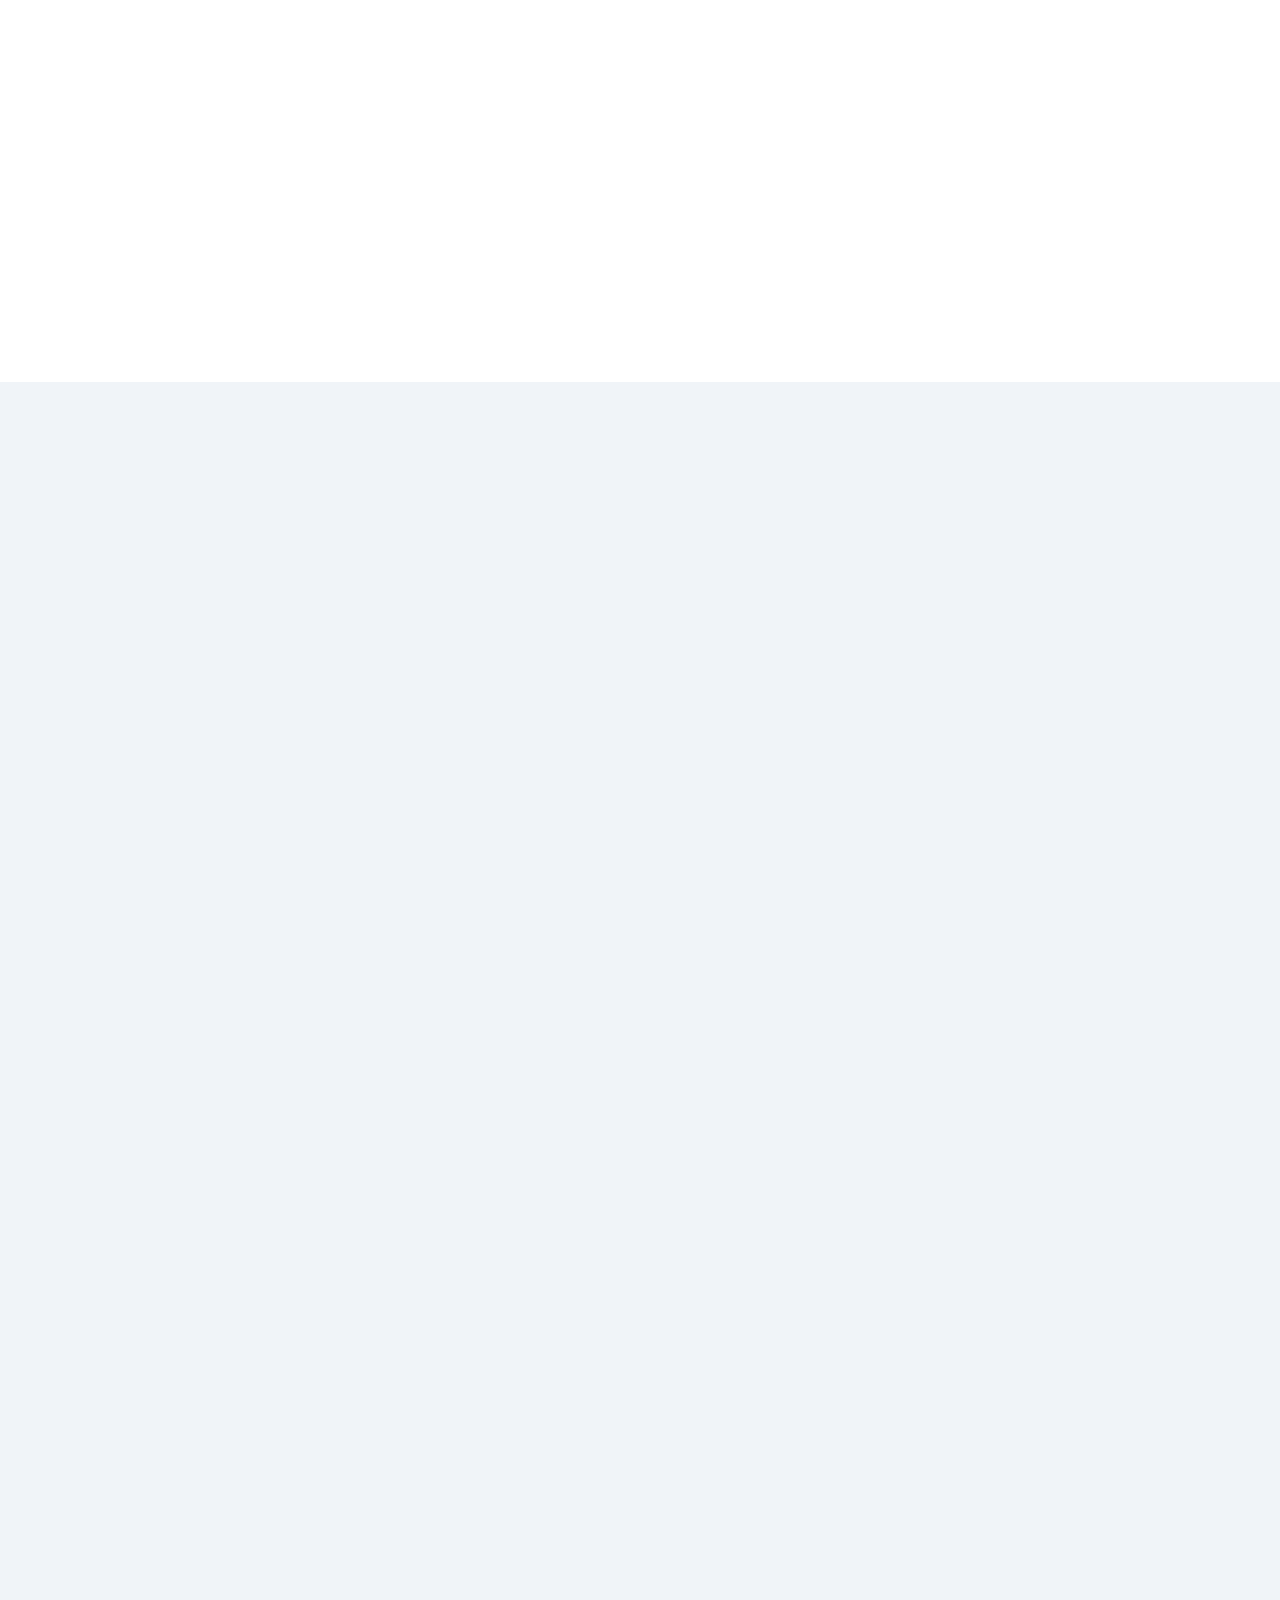
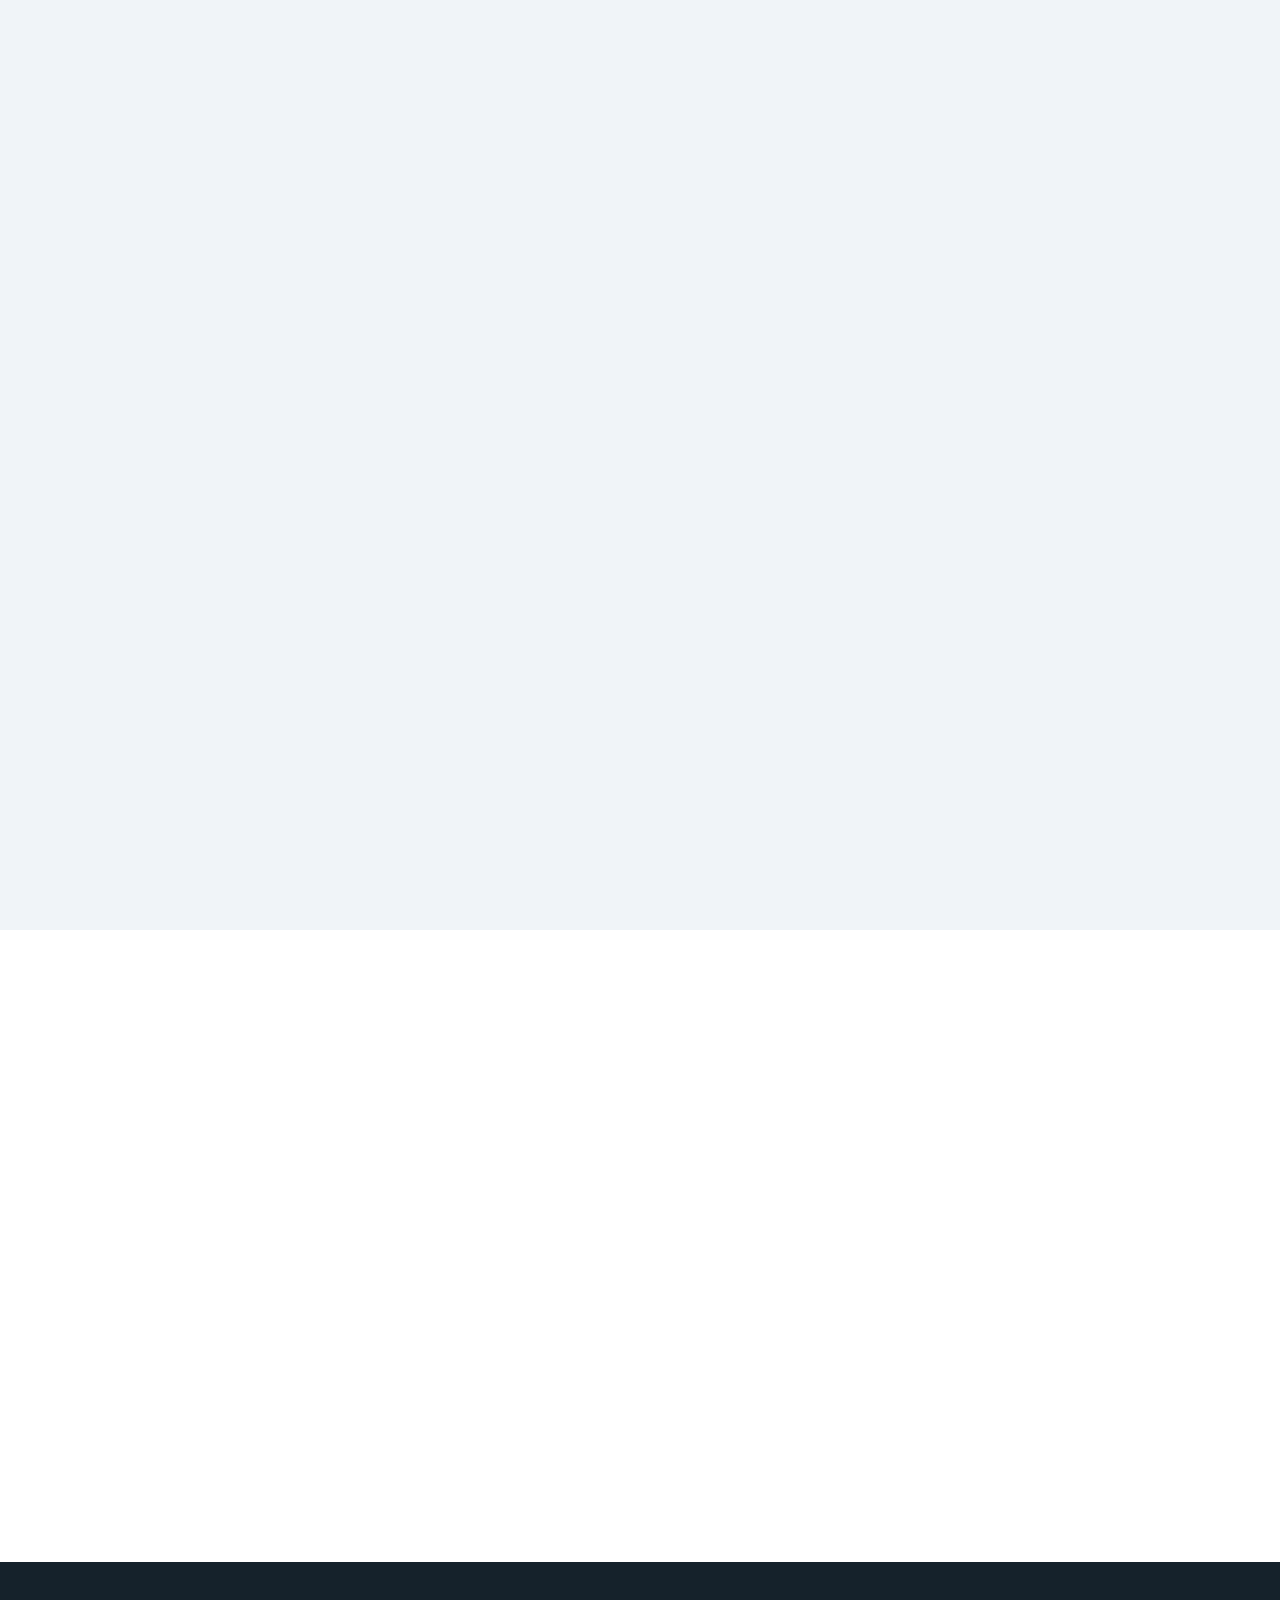
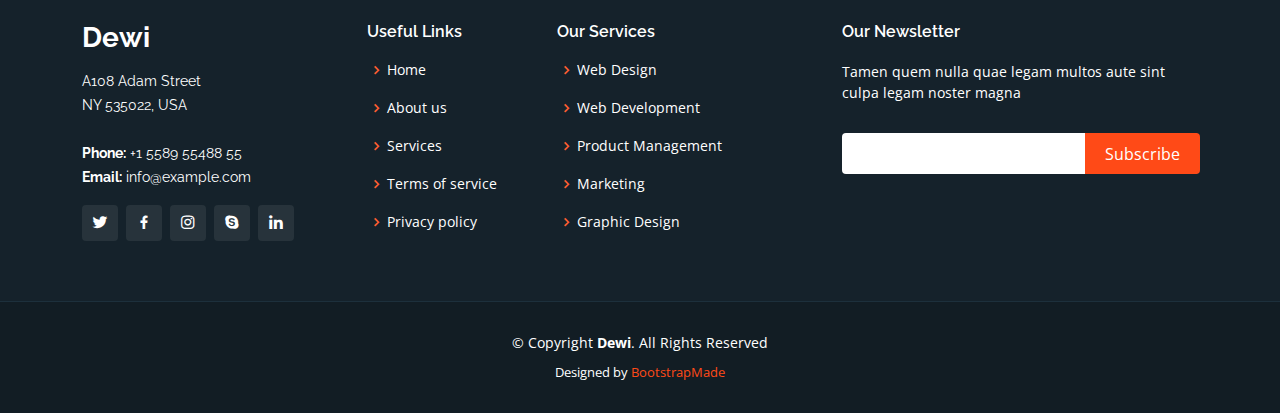
==== commit eadd5190: "Minor Adjustments" ====
--- a/index.html
+++ b/index.html
@@ -37,7 +37,7 @@
         <ul>
           <li><a class="nav-link scrollto active" href="#hero">Home</a></li>
           <li><a class="nav-link scrollto" href="#about">About</a></li>
-          <li><a class="nav-link scrollto" href="#services">Services</a></li>
+          <li><a class="nav-link scrollto" href="#services">Businesses</a></li>
           <li><a class="nav-link scrollto" href="#team">Team</a></li>
           <li><a class="nav-link scrollto" href="#contact">Contact</a></li>
            <li><a class="nav-link scrollto" href="">To E-commerce</a></li>
@@ -114,15 +114,14 @@
           <div class="col-lg-6 pt-3 pt-lg-0 content">
             <h3 class="pt-4">About us.</h3>
 
-              <p class="pt-4">  
-              <strong>JIREH </strong>is not an organisation aiming for recognition and prestige. It's a company built within the foundation of friendship, trust, and faith of all the partners and individuals involved having the same aspiration of helping others.</p> 
-
-               <p>  
-              Our advocacy is to support our community achieved their dream of a better life for themselves and their loved ones. </p> 
-              <p>
+              <p class="pt-4" align="justify">  
+              <strong>JIREH </strong>is not an organisation aiming for recognition and prestige. It's a company built within the foundation of friendship, trust, and faith of all the partners and individuals involved having the same aspiration of helping others.</p>
+
+              <p align="justify"> Our advocacy is to support our community achieved their dream of a better life for themselves and their loved ones. </p> 
+              <p align="justify">
               The hardship of most expatriates, and the selflessness to provide for the family while setting their personal goals aside, made Jireh realise that it was time to make some changes.</p>
 
-              <p>
+              <p align="justify">
               <strong>JIREH</strong> believes that the opportunities to grow hard-earned money are not as complex as most people think. If both company and its community are one with their objective, social and financial stability is possible.</p> 
           
           
@@ -234,6 +233,10 @@
             <img src="assets/img/clients/client-9.png" class="img-fluid" alt="">
           </div>
 
+           <div class="col-lg-2 col-md-4 col-6 d-flex align-items-center justify-content-center">
+            <img src="assets/img/clients/client-10.png" class="img-fluid" alt="">
+          </div>
+
 
 
 
@@ -247,8 +250,8 @@
       <div class="container" data-aos="fade-up">
 
         <div class="section-title">
-          <h2>Services</h2>
-          <p>From - Investment in commercial nnterprise and Management </p>
+          <h2>Businesses</h2>
+          <p> Diverse Divisions; One Vision. </p>
         </div>
 
         <div class="row" data-aos="fade-up" data-aos-delay="200">
@@ -258,16 +261,16 @@
               <h4><a href="#">E-COMMERCE
 
 </a></h4>
-              <p>E-commerce is one of the leading businesses that we focus on. Following our goal of a more sustainable future, we want all our partners and consumers to experience the most convenience possible to acquire Jireh products.</p>
-
-              <p> Our research and development team continuously discovers new ideas to help achieve our goal.</p>
+              <p align="justify">E-commerce is one of the leading businesses that we focus on. Following our goal of a more sustainable future, we want all our partners and consumers to experience the most convenience possible to acquire Jireh products.</p>
+
+              <p align="justify"> Our research and development team continuously discovers new ideas to help achieve our goal.</p>
             </div>
           </div>
           <div class="col-md-6 mt-4 mt-md-0">
             <div class="icon-box">
               <i class="bi bi-bar-chart"></i>
               <h4><a href="#">GENERAL TRADING</a></h4>
-              <p>We cater to trading a wide array of goods and products. Our service is built on an ethical approach to delivering total solutions and getting them right the first time. We work with our clients and encourage a direct line of communication with them along with our highly skilled workforce.</p>
+              <p align="justify">We cater to trading a wide array of goods and products. Our service is built on an ethical approach to delivering total solutions and getting them right the first time. We work with our clients and encourage a direct line of communication with them along with our highly skilled workforce.</p>
             </div>
           </div>
           <div class="col-md-6 mt-4 mt-md-0">
@@ -275,13 +278,13 @@
               <i class="bi bi-brightness-high"></i>
               <h4><a href="#">FACILITIES MANAGEMENT
               </a></h4>
-              <p>We represent a fresh approach to facilities management within the marketplace, based on smart, innovative building maintenance solutions that target cost-effective, sustainable results for our client’s facilities, workplaces, and maintenance services.</p>
-
-              <p>We offer Integrated Facility Management where we combine services, and provide under one team with a Facility Manager who will be responsible for the execution of the job order.</p>
-
-              <p>Hard Facility Management covering the all building and engineering services like MEP, HEVAC, and fit-outs.</p>
-
-              <p>Soft Facility Management for the housekeeping and cleaning of the ins and outs of the premises, support services for both customer-facing and back office.</p>
+              <p align="justify">We represent a fresh approach to facilities management within the marketplace, based on smart, innovative building maintenance solutions that target cost-effective, sustainable results for our client’s facilities, workplaces, and maintenance services.</p>
+
+              <p align="justify">We offer Integrated Facility Management where we combine services, and provide under one team with a Facility Manager who will be responsible for the execution of the job order.</p>
+
+              <p align="justify">Hard Facility Management covering the all building and engineering services like MEP, HEVAC, and fit-outs.</p>
+
+              <p align="justify">Soft Facility Management for the housekeeping and cleaning of the ins and outs of the premises, support services for both customer-facing and back office.</p>
             </div>
           </div>
           <div class="col-md-6 mt-4 mt-md-0">
@@ -289,17 +292,17 @@
               <i class="bi bi-briefcase"></i>
               <h4><a href="#">PROJECT DEVELOPMENT AND MANAGEMENT
 </a></h4>
-              <p> It is essential for any business in the UAE to lay out a full team of knowledgeable and experienced professionals. </p>
-              <p> Jireh experts offer high-quality back-office and field support to ensure the timely delivery of service.</p>
+              <p align="justify"> It is essential for any business in the UAE to lay out a full team of knowledgeable and experienced professionals. </p>
+              <p align="justify" > Jireh experts offer high-quality back-office and field support to ensure the timely delivery of service.</p>
             </div>
           </div>
           <div class="col-md-6 mt-4 mt-md-0">
             <div class="icon-box">
               <i class="bi bi-card-checklist"></i>
               <h4><a href="#">COMPANY FORMATION</a></h4>
-              <p>Setting up a new business in Dubai is one of our most in-demand services.  We provide assistance in planning and structuring the business up to the activation of a company bank account. </p>
-
-              <p>With our highly experienced and competent team, we assure quick and efficient company formation in the Mainland or Freezone,  whichever jurisdiction is most suitable.</p>
+              <p align="justify">Setting up a new business in Dubai is one of our most in-demand services.  We provide assistance in planning and structuring the business up to the activation of a company bank account. </p>
+
+              <p align="justify">With our highly experienced and competent team, we assure quick and efficient company formation in the Mainland or Freezone,  whichever jurisdiction is most suitable.</p>
             </div>
           </div>
           <div class="col-md-6 mt-4 mt-md-0">
@@ -307,9 +310,9 @@
               <i class="bi bi-clock"></i>
               <h4><a href="#">TRAINING AND CONSULTANCY
 </a></h4>
-              <p>Part of our core values is to empower, equip and engage anyone who is motivated to improve their personality and in time improve their way of living.<p>
-
-              <p>We offer a wide range of competency-based solutions that can be tailor-fitted to any individual’s and company’s needs, both online and face-to-face.</p>
+              <p align="justify">Part of our core values is to empower, equip and engage anyone who is motivated to improve their personality and in time improve their way of living.<p>
+
+              <p align="justify">We offer a wide range of competency-based solutions that can be tailor-fitted to any individual’s and company’s needs, both online and face-to-face.</p>
             </div>
           </div>
         </div>
@@ -449,7 +452,8 @@
               <div class="info-box">
                 <i class="bx bx-map"></i>
                 <h3>Our Address</h3>
-                <p>JIREH BUSINESS INTERNATIONAL LLC | Tameem House Bldg., Barsha Heights, Dubai, UAE |</p>
+                <p>JIREH BUSINESS INTERNATIONAL LLC<br> Tameem House Bldg., Barsha Heights, 
+                  <br> Dubai, UAE</p>
               </div>
             </div>
             <div class="col-md-6">
@@ -463,7 +467,7 @@
               <div class="info-box mt-4">
                 <i class="bx bx-phone-call"></i>
                 <h3>Call Us</h3>
-                <p>+1 5589 55488 55<br>+1 6678 254445 41</p>
+                <p>+971 50 960 2127<br></p>
               </div>
             </div>
           </div>
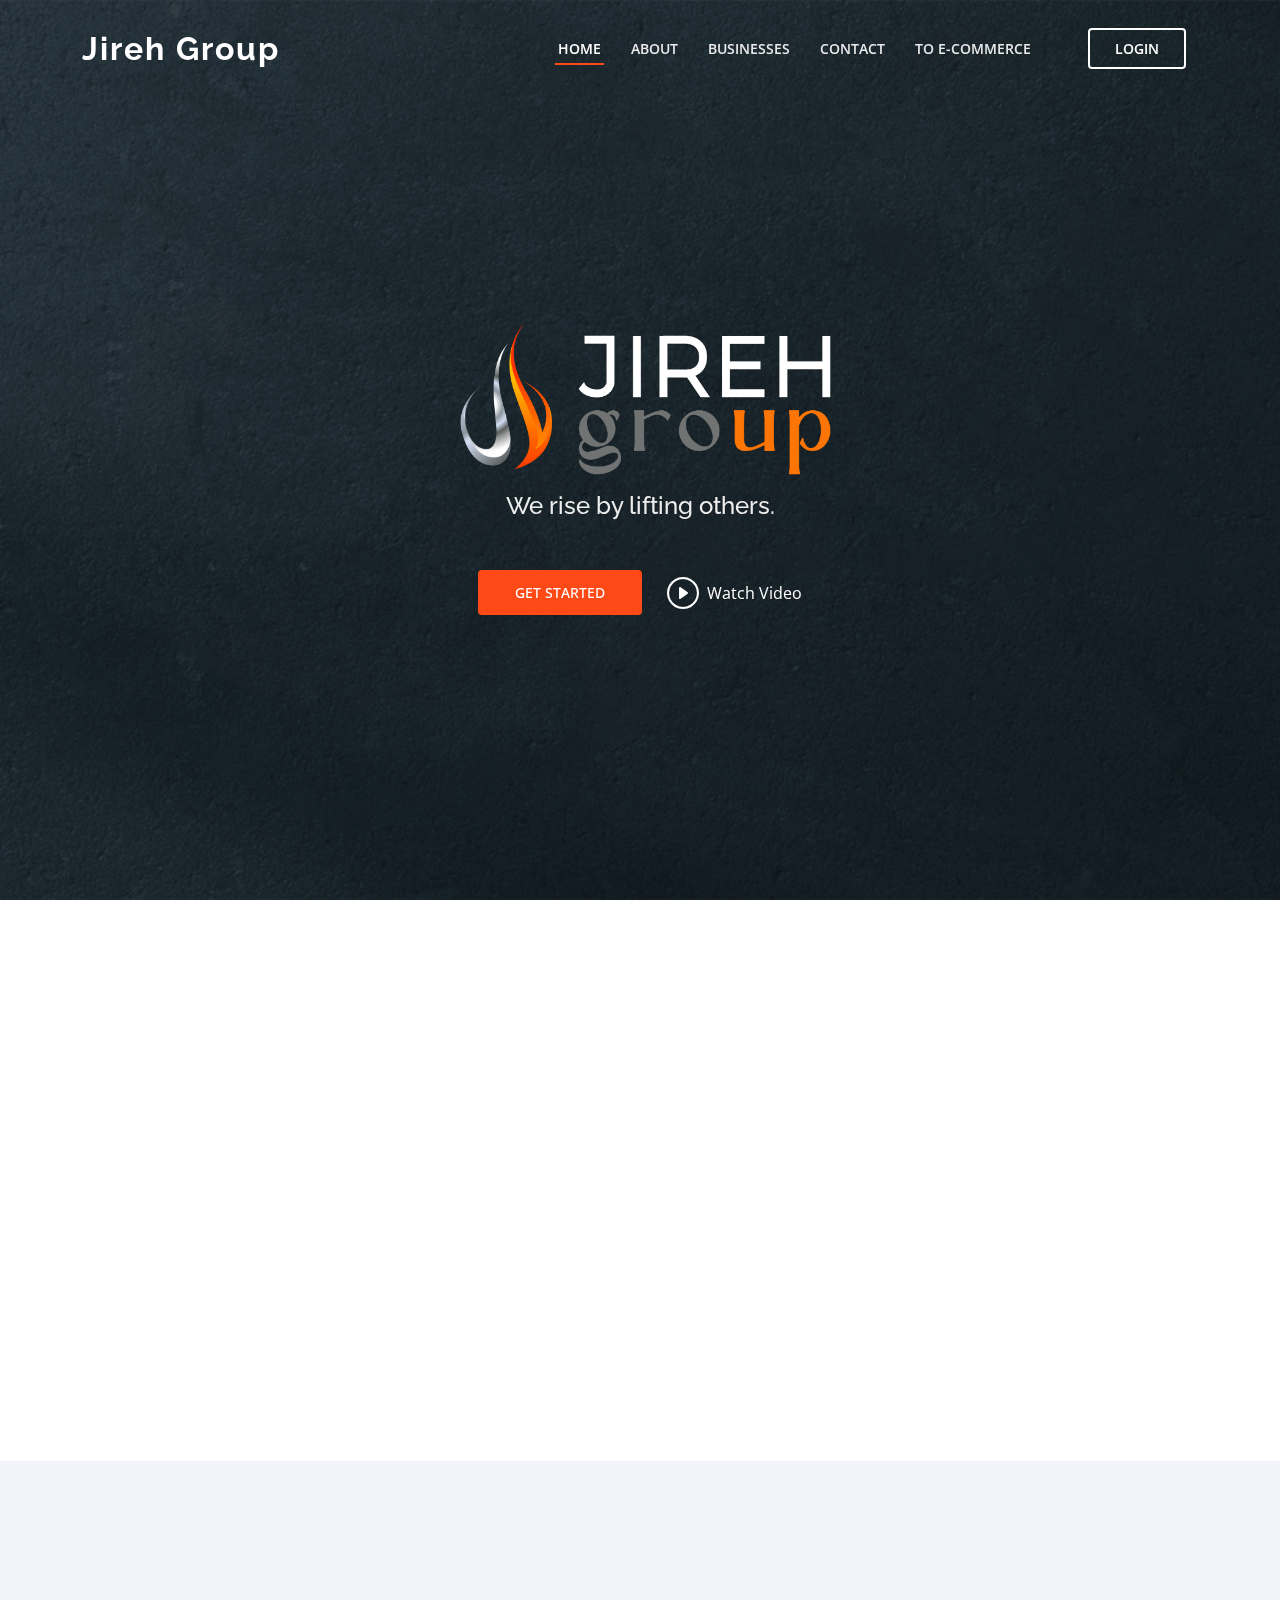
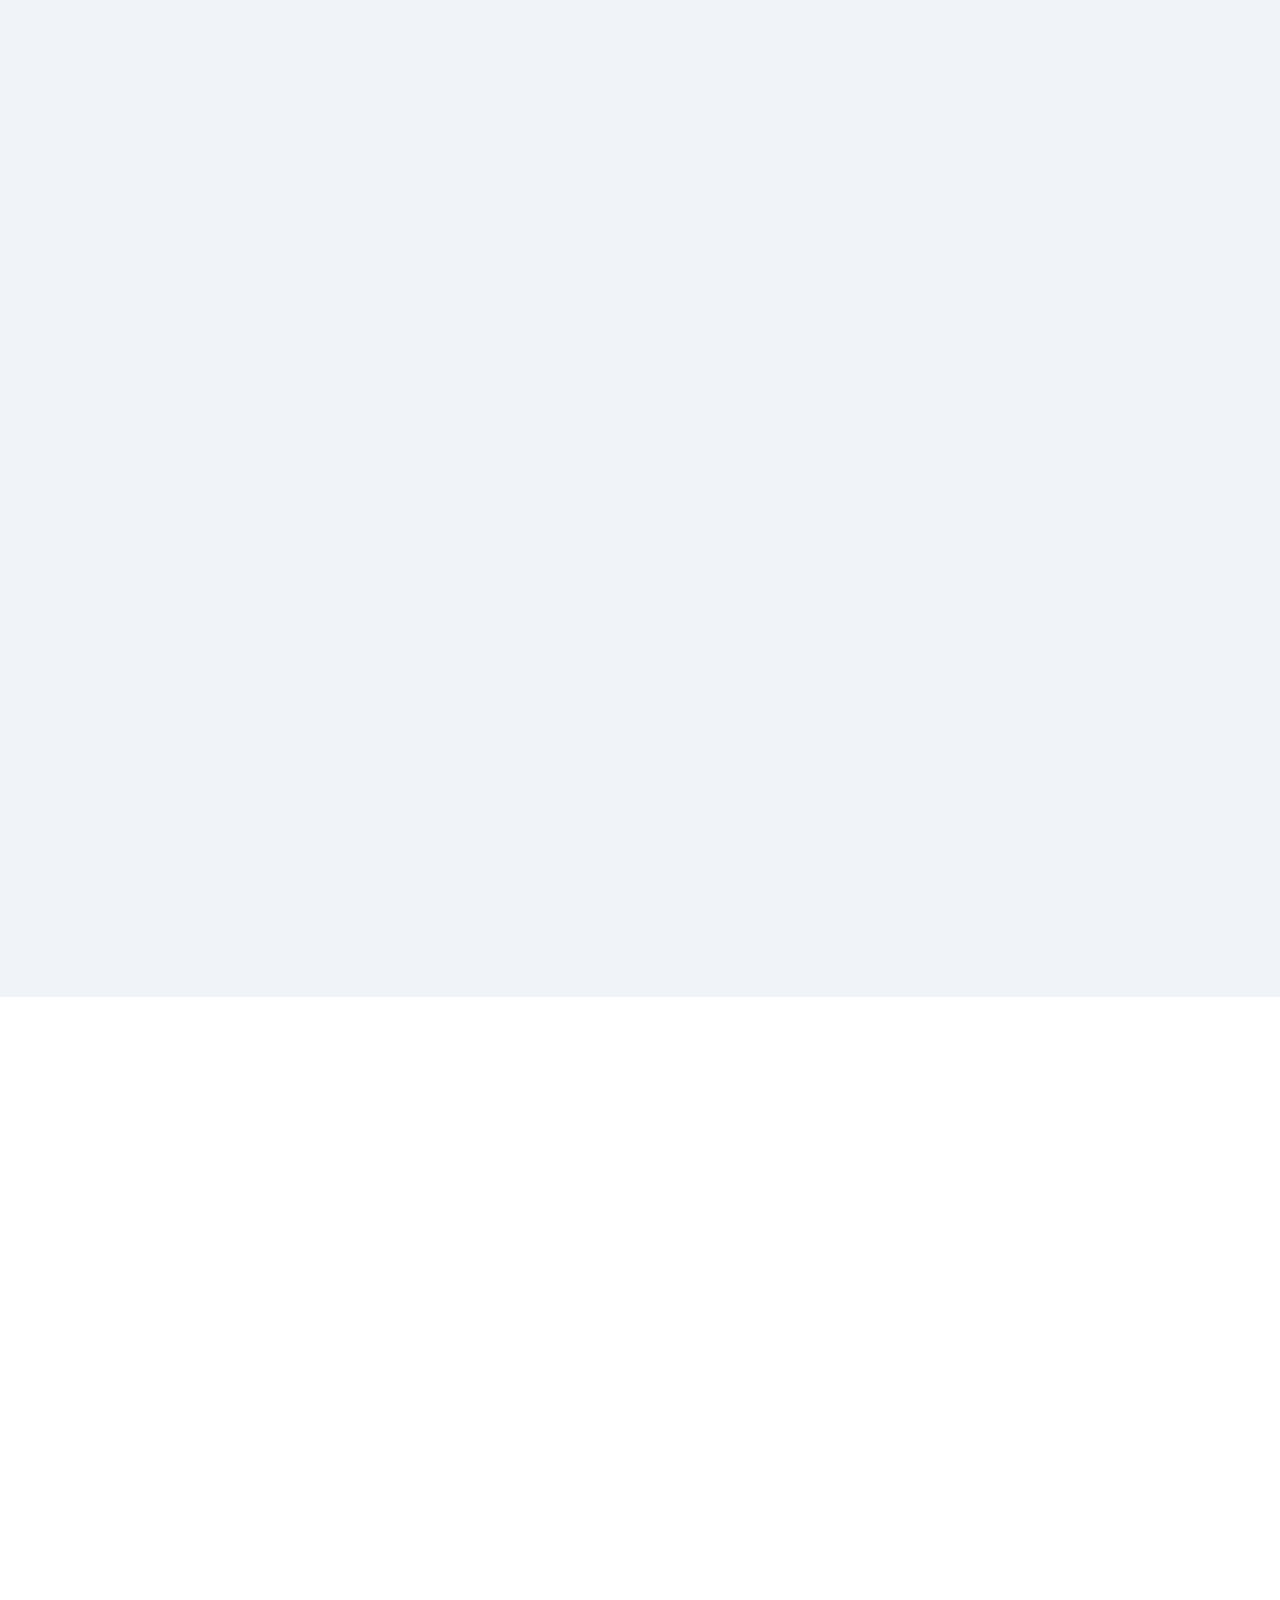
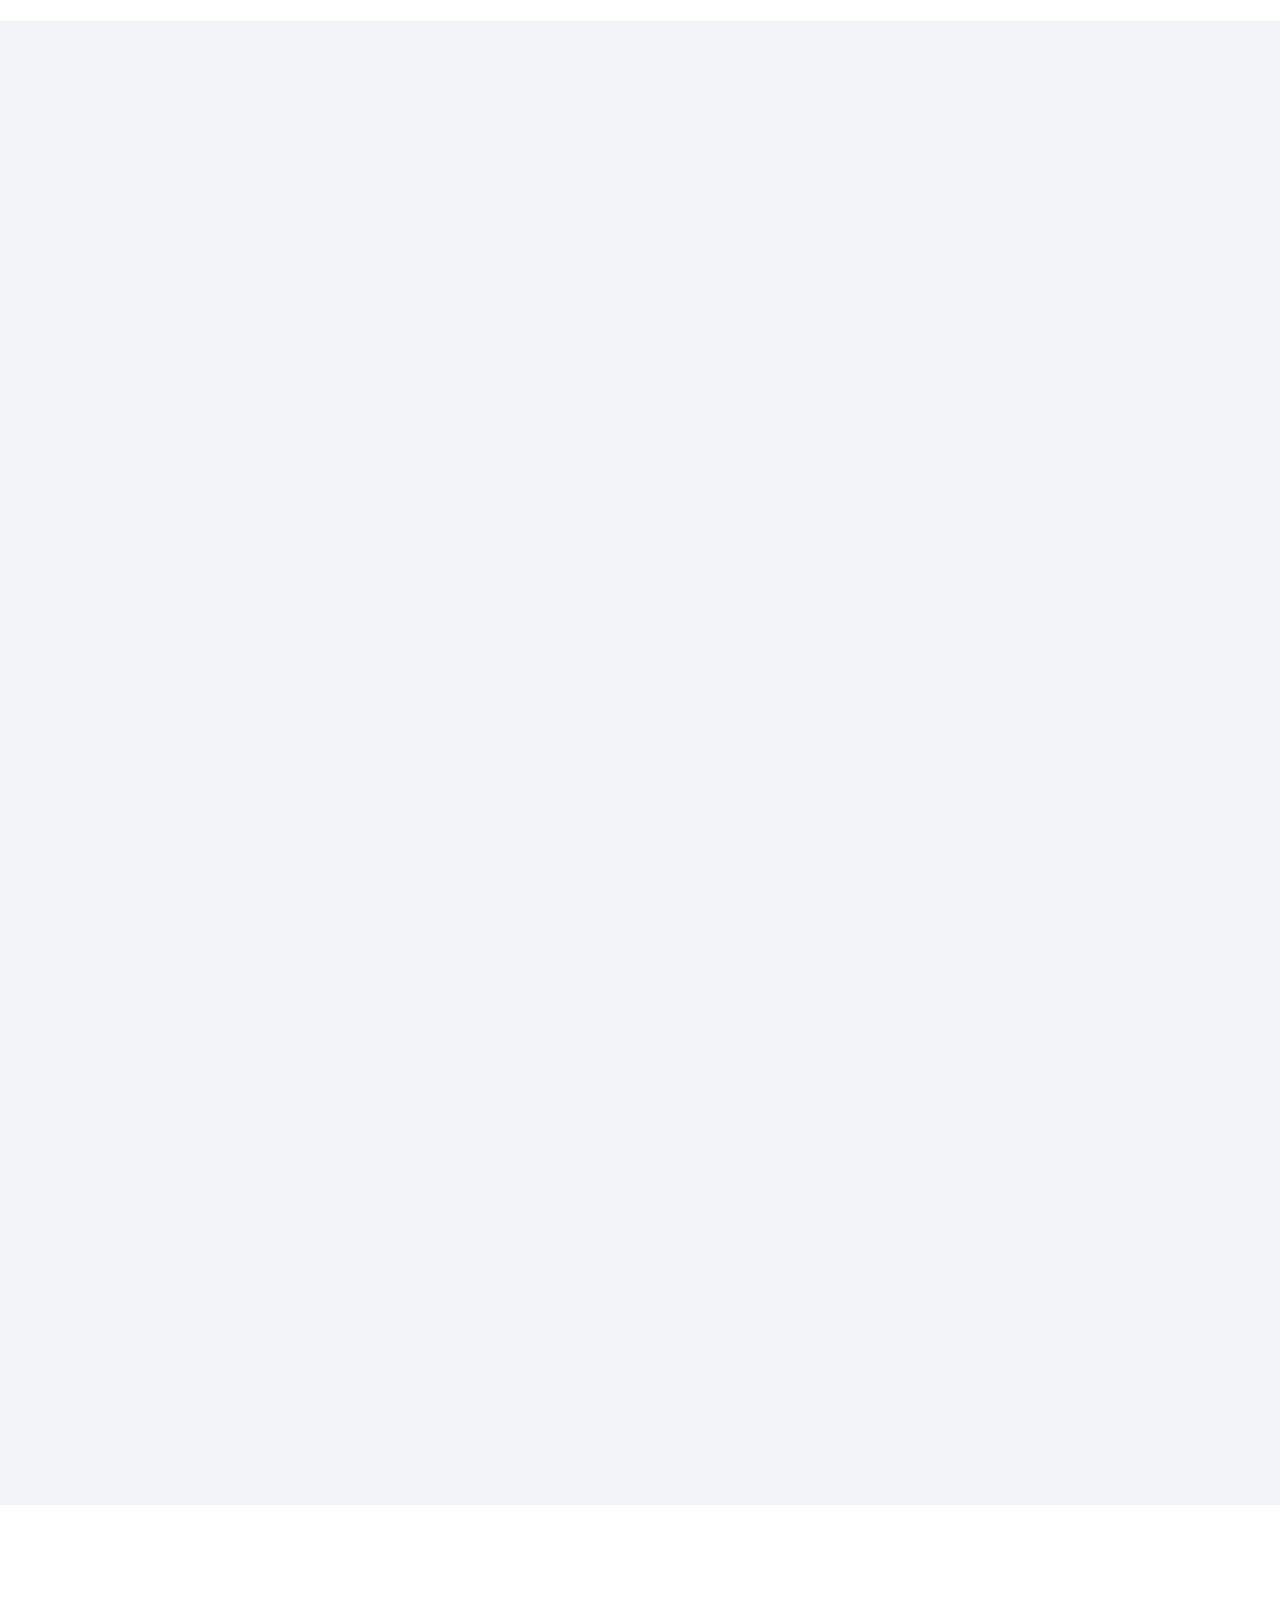
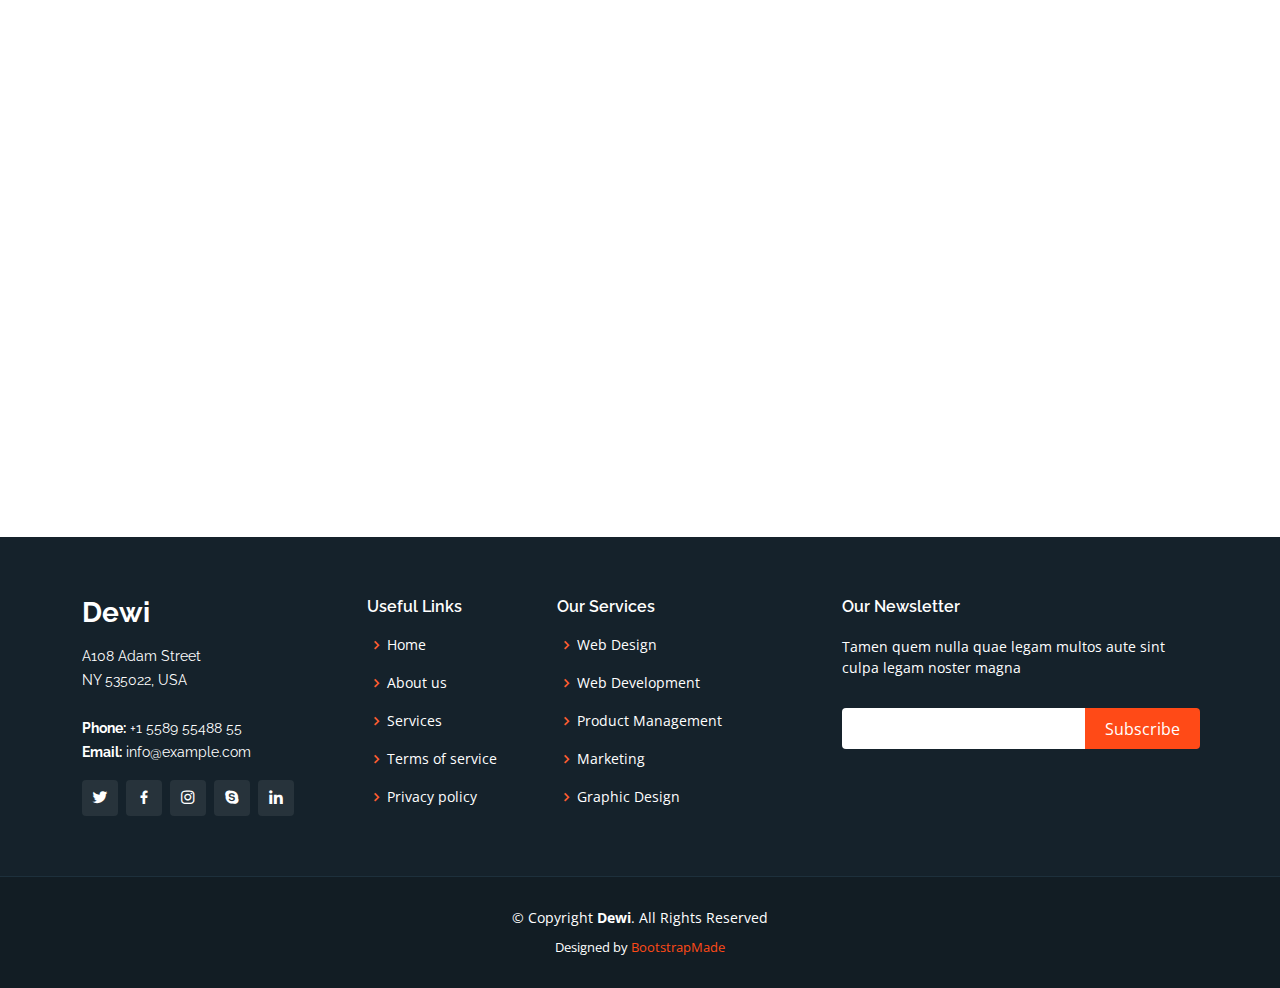
==== commit 3f76f253: "other fix requested" ====
--- a/index.html
+++ b/index.html
@@ -38,7 +38,7 @@
           <li><a class="nav-link scrollto active" href="#hero">Home</a></li>
           <li><a class="nav-link scrollto" href="#about">About</a></li>
           <li><a class="nav-link scrollto" href="#services">Businesses</a></li>
-          <li><a class="nav-link scrollto" href="#team">Team</a></li>
+         <!--  <li><a class="nav-link scrollto" href="#team">Team</a></li> -->
           <li><a class="nav-link scrollto" href="#contact">Contact</a></li>
            <li><a class="nav-link scrollto" href="">To E-commerce</a></li>
           <li><a class="getstarted scrollto" href="">Login</a></li>
@@ -145,200 +145,52 @@
       </div>
     </section><!-- End About Section -->
 
-    <!-- ======= About Boxes Section ======= -->
-    <section id="about-boxes" class="about-boxes">
-      <div class="container" data-aos="fade-up">
-
-        <div class="row <div class="d-flex justify-content-around">">
-          <div class="col-lg-4 col-md-6 d-flex align-items-stretch" data-aos="fade-up" data-aos-delay="100">
-            <div class="card">
-              <img src="assets/img/about-boxes-1.jpg" class="card-img-top" alt="...">
-              <div class="card-icon">
-                <i class="ri-brush-4-line"></i>
-              </div>
-              <div class="card-body">
-                <h5 class="card-title"><a href="">Our Mission</a></h5>
-                <p class="card-text">Help people improve life quality by revolutionizing multilevel marketing, and reinstating its good reputation.</p>
-              </div>
-            </div>
-          </div>
-         <!--  <div class="col-lg-4 col-md-6 d-flex align-items-stretch" data-aos="fade-up" data-aos-delay="200">
-            <div class="card">
-              <img src="assets/img/about-boxes-2.jpg" class="card-img-top" alt="...">
-              <div class="card-icon">
-                <i class="ri-calendar-check-line"></i>
-              </div>
-              <div class="card-body">
-                <h5 class="card-title"><a href="">Our Plan</a></h5>
-                <p class="card-text">Sed ut perspiciatis unde omnis iste natus error sit voluptatem doloremque laudantium, totam rem aperiam, eaque ipsa quae ab illo inventore veritatis et quasi architecto beatae vitae dicta sunt explicabo. </p>
-              </div>
-            </div>
-          </div> -->
-          <div class="col-lg-4 col-md-6 d-flex align-items-stretch" data-aos="fade-up" data-aos-delay="300">
-            <div class="card">
-              <img src="assets/img/about-boxes-3.jpg" class="card-img-top" alt="...">
-              <div class="card-icon">
-                <i class="ri-movie-2-line"></i>
-              </div>
-              <div class="card-body">
-                <h5 class="card-title"><a href="">Our Vision</a></h5>
-                <p class="card-text">Achieve social and economic sustainability for both company and its community </p>
-              </div>
-            </div>
-          </div>
-        </div>
-
-      </div>
-    </section><!-- End About Boxes Section -->
-
-    <!-- ======= Clients Section ======= -->
-    <section id="clients" class="clients">
-      <div class="container" data-aos="zoom-in">
+       <!-- ======= Team Section ======= -->
+    <section id="team" class="team section-bg">
+      <div class="container" data-aos="fade-up" align="center">
+
+        <div class="section-title">
+          <h2>our leaders</h2>
+      <!--     <p>our leaders</p> -->
+        </div>
 
         <div class="row">
 
-          <div class="col-lg-2 col-md-4 col-6 d-flex align-items-center justify-content-center">
-            <img src="assets/img/clients/client-1.png" class="img-fluid" alt="">
-          </div>
-
-          <div class="col-lg-2 col-md-4 col-6 d-flex align-items-center justify-content-center">
-            <img src="assets/img/clients/client-2.png" class="img-fluid" alt="">
-          </div>
-
-          <div class="col-lg-2 col-md-4 col-6 d-flex align-items-center justify-content-center">
-            <img src="assets/img/clients/client-3.png" class="img-fluid" alt="">
-          </div>
-
-          <div class="col-lg-2 col-md-4 col-6 d-flex align-items-center justify-content-center">
-            <img src="assets/img/clients/client-4.png" class="img-fluid" alt="">
-          </div>
-
-          <div class="col-lg-2 col-md-4 col-6 d-flex align-items-center justify-content-center">
-            <img src="assets/img/clients/client-5.png" class="img-fluid" alt="">
-          </div>
-
-          <div class="col-lg-2 col-md-4 col-6 d-flex align-items-center justify-content-center">
-            <img src="assets/img/clients/client-6.png" class="img-fluid" alt="">
-          </div>
-
-           <div class="col-lg-2 col-md-4 col-6 d-flex align-items-center justify-content-center">
-            <img src="assets/img/clients/client-7.png" class="img-fluid" alt="">
-          </div>
-
-           <div class="col-lg-2 col-md-4 col-6 d-flex align-items-center justify-content-center">
-            <img src="assets/img/clients/client-8.png" class="img-fluid" alt="">
-          </div>
-
-            <div class="col-lg-2 col-md-4 col-6 d-flex align-items-center justify-content-center">
-            <img src="assets/img/clients/client-9.png" class="img-fluid" alt="">
-          </div>
-
-           <div class="col-lg-2 col-md-4 col-6 d-flex align-items-center justify-content-center">
-            <img src="assets/img/clients/client-10.png" class="img-fluid" alt="">
-          </div>
-
-
-
-
-        </div>
-
-      </div>
-    </section><!-- End Clients Section -->
-
-
-    <section id="services" class="services section-bg">
-      <div class="container" data-aos="fade-up">
-
-        <div class="section-title">
-          <h2>Businesses</h2>
-          <p> Diverse Divisions; One Vision. </p>
-        </div>
-
-        <div class="row" data-aos="fade-up" data-aos-delay="200">
-          <div class="col-md-6">
-            <div class="icon-box">
-              <i class="bi bi-laptop"></i>
-              <h4><a href="#">E-COMMERCE
-
-</a></h4>
-              <p align="justify">E-commerce is one of the leading businesses that we focus on. Following our goal of a more sustainable future, we want all our partners and consumers to experience the most convenience possible to acquire Jireh products.</p>
-
-              <p align="justify"> Our research and development team continuously discovers new ideas to help achieve our goal.</p>
-            </div>
-          </div>
-          <div class="col-md-6 mt-4 mt-md-0">
-            <div class="icon-box">
-              <i class="bi bi-bar-chart"></i>
-              <h4><a href="#">GENERAL TRADING</a></h4>
-              <p align="justify">We cater to trading a wide array of goods and products. Our service is built on an ethical approach to delivering total solutions and getting them right the first time. We work with our clients and encourage a direct line of communication with them along with our highly skilled workforce.</p>
-            </div>
-          </div>
-          <div class="col-md-6 mt-4 mt-md-0">
-            <div class="icon-box">
-              <i class="bi bi-brightness-high"></i>
-              <h4><a href="#">FACILITIES MANAGEMENT
-              </a></h4>
-              <p align="justify">We represent a fresh approach to facilities management within the marketplace, based on smart, innovative building maintenance solutions that target cost-effective, sustainable results for our client’s facilities, workplaces, and maintenance services.</p>
-
-              <p align="justify">We offer Integrated Facility Management where we combine services, and provide under one team with a Facility Manager who will be responsible for the execution of the job order.</p>
-
-              <p align="justify">Hard Facility Management covering the all building and engineering services like MEP, HEVAC, and fit-outs.</p>
-
-              <p align="justify">Soft Facility Management for the housekeeping and cleaning of the ins and outs of the premises, support services for both customer-facing and back office.</p>
-            </div>
-          </div>
-          <div class="col-md-6 mt-4 mt-md-0">
-            <div class="icon-box">
-              <i class="bi bi-briefcase"></i>
-              <h4><a href="#">PROJECT DEVELOPMENT AND MANAGEMENT
-</a></h4>
-              <p align="justify"> It is essential for any business in the UAE to lay out a full team of knowledgeable and experienced professionals. </p>
-              <p align="justify" > Jireh experts offer high-quality back-office and field support to ensure the timely delivery of service.</p>
-            </div>
-          </div>
-          <div class="col-md-6 mt-4 mt-md-0">
-            <div class="icon-box">
-              <i class="bi bi-card-checklist"></i>
-              <h4><a href="#">COMPANY FORMATION</a></h4>
-              <p align="justify">Setting up a new business in Dubai is one of our most in-demand services.  We provide assistance in planning and structuring the business up to the activation of a company bank account. </p>
-
-              <p align="justify">With our highly experienced and competent team, we assure quick and efficient company formation in the Mainland or Freezone,  whichever jurisdiction is most suitable.</p>
-            </div>
-          </div>
-          <div class="col-md-6 mt-4 mt-md-0">
-            <div class="icon-box">
-              <i class="bi bi-clock"></i>
-              <h4><a href="#">TRAINING AND CONSULTANCY
-</a></h4>
-              <p align="justify">Part of our core values is to empower, equip and engage anyone who is motivated to improve their personality and in time improve their way of living.<p>
-
-              <p align="justify">We offer a wide range of competency-based solutions that can be tailor-fitted to any individual’s and company’s needs, both online and face-to-face.</p>
-            </div>
-          </div>
-        </div>
-
-      </div>
-    </section><!-- End Services Section -->
-
-  
-
-    <!-- ======= Team Section ======= -->
-    <section id="team" class="team section-bg">
-      <div class="container" data-aos="fade-up">
-
-        <div class="section-title">
-          <h2>Team</h2>
-          <p>Check our Team</p>
-        </div>
-
-        <div class="row">
-
-          <div class="col-lg-4 col-md-6">
+          <div class="col-lg-6 col-md-6">
             <div class="member" data-aos="fade-up" data-aos-delay="100">
-              <div class="pic"><img src="assets/img/team/team-1.jpg" class="img-fluid" alt=""></div>
+              <div class="pic"><img src="assets/img/team/team-1.jpg" class="img-fluid" alt=""> 
+              </div>
+              <br>
+              <br>
+              <br>
+              <br>
+              <br>
+              <br>
+              <br>
+              <br>
+              <br>
+              <br>
+              <br>
+              <br>
+              <br>
+              <br>
               <div class="member-info">
                 <h4>Frank Coe</h4>
-                <span>Chairman</span>
+                <span>Chairman 
+                <p align="justify">An Irish Businessman with ventures in trading, supplies,
+                construction, oil & gas mining, US military projects and gold
+                mining.</p>
+                <p align="justify">Started his career in 1979 in Dublin, Ireland. He has managed
+                to create good business relationship, and grew his network
+                around the globe over the years.</p>
+                <p align="justify">His fatherly characteristics and his passion to help others has
+                made impact not only to the European community but also
+                with most expatriates in the United Arab Emirates.</p>
+                <p align="justify">Fran believes that people who trust that a company is
+                concerned about them as one of the family are more
+                productive, more satisfied, more fulfilled which leads to
+                profitability.</p>
+                <p align="justify">To him, Family means nobody gets left behind </p></span>
                 <div class="social">
                   <a href=""><i class="bi bi-twitter"></i></a>
                   <a href=""><i class="bi bi-facebook"></i></a>
@@ -349,12 +201,49 @@
             </div>
           </div>
 
-          <div class="col-lg-4 col-md-6" data-aos="fade-up" data-aos-delay="200">
+          <div class="col-lg-6 col-md-6" data-aos="fade-up" data-aos-delay="200">
             <div class="member">
               <div class="pic"><img src="assets/img/team/team-2.jpg" class="img-fluid" alt=""></div>
+              <br>
+              <br>
+              <br>
+              <br>
+              <br>
+              <br>
+              <br>
+              <br>
+              <br>
+              <br>
+              <br>
+              <br>
+              <br>
+              <br>
+            
+
               <div class="member-info">
                 <h4>Mhye Delmindo</h4>
-                <span>Chief Executive Officer</span>
+                <span>Chief Executive Officer
+                   <p align="justify">Mother | Leader | A woman of LOVE and FAITH
+                    An action woman who leads by example and is known
+                   for getting things done. She pushes, inspires, and
+                    motivates people to help develop
+                    maximum potential.</p>
+                     <p align="justify">Her 20 years of UAE experience hone her corporate
+                      leadership and people skills. She’s been to multiple
+                      companies most she helped build its market. Her vast
+                      exposure to a multicultural environment reinforced her
+                      adaptation to cultural gaps which helped expand her
+                      network.</p> 
+                    <p align="justify">Mhye is a visionary who plans for the future through
+                      concrete and quantifiable goals. She believe that Jireh’s
+                      advocacy will make a huge difference in the multilevel
+                      marketing industry</p> 
+                      <br>
+              <br>
+              <br>
+
+                </span>
+                
                 <div class="social">
                   <a href=""><i class="bi bi-twitter"></i></a>
                   <a href=""><i class="bi bi-facebook"></i></a>
@@ -434,6 +323,185 @@
       </div>
     </section><!-- End Team Section -->
 
+
+    <!-- ======= About Boxes Section ======= -->
+    <section id="about-boxes" class="about-boxes">
+      <div class="container" data-aos="fade-up">
+
+        <div class="row" class= "d-flex justify-content-around">
+          <div class="col-lg-6 col-md-6 d-flex align-items-stretch" data-aos="fade-up" data-aos-delay="100">
+            <div class="card">
+              <img src="assets/img/about-boxes-1.jpg" class="card-img-top" alt="...">
+              <div class="card-icon">
+                <i class="ri-brush-4-line"></i>
+              </div>
+              <div class="card-body">
+                <h5 class="card-title"><a href="">Our Mission</a></h5>
+                <p class="card-text">Help people improve life quality by revolutionizing multilevel marketing, and reinstating its good reputation.</p>
+              </div>
+            </div>
+          </div>
+         <!--  <div class="col-lg-4 col-md-6 d-flex align-items-stretch" data-aos="fade-up" data-aos-delay="200">
+            <div class="card">
+              <img src="assets/img/about-boxes-2.jpg" class="card-img-top" alt="...">
+              <div class="card-icon">
+                <i class="ri-calendar-check-line"></i>
+              </div>
+              <div class="card-body">
+                <h5 class="card-title"><a href="">Our Plan</a></h5>
+                <p class="card-text">Sed ut perspiciatis unde omnis iste natus error sit voluptatem doloremque laudantium, totam rem aperiam, eaque ipsa quae ab illo inventore veritatis et quasi architecto beatae vitae dicta sunt explicabo. </p>
+              </div>
+            </div>
+          </div> -->
+          <div class="col-lg-6 col-md-6 d-flex align-items-stretch" data-aos="fade-up" data-aos-delay="300">
+            <div class="card">
+              <img src="assets/img/about-boxes-3.jpg" class="card-img-top" alt="...">
+              <div class="card-icon">
+                <i class="ri-movie-2-line"></i>
+              </div>
+              <div class="card-body">
+                <h5 class="card-title"><a href="">Our Vision</a></h5>
+                <p class="card-text">Achieve social and economic sustainability for both company and its community </p>
+              </div>
+            </div>
+          </div>
+        </div>
+
+      </div>
+    </section><!-- End About Boxes Section -->
+
+    <!-- ======= Clients Section ======= -->
+    <section id="clients" class="clients">
+      <div class="container" data-aos="zoom-in">
+
+        <div class="row">
+
+          <div class="col-lg-2 col-md-4 col-6 d-flex align-items-center justify-content-center">
+            <img src="assets/img/clients/client-1.png" class="img-fluid" alt="">
+          </div>
+
+          <div class="col-lg-2 col-md-4 col-6 d-flex align-items-center justify-content-center">
+            <img src="assets/img/clients/client-2.png" class="img-fluid" alt="">
+          </div>
+
+          <div class="col-lg-2 col-md-4 col-6 d-flex align-items-center justify-content-center">
+            <img src="assets/img/clients/client-3.png" class="img-fluid" alt="">
+          </div>
+
+          <div class="col-lg-2 col-md-4 col-6 d-flex align-items-center justify-content-center">
+            <img src="assets/img/clients/client-4.png" class="img-fluid" alt="">
+          </div>
+
+          <div class="col-lg-2 col-md-4 col-6 d-flex align-items-center justify-content-center">
+            <img src="assets/img/clients/client-5.png" class="img-fluid" alt="">
+          </div>
+
+          <div class="col-lg-2 col-md-4 col-6 d-flex align-items-center justify-content-center">
+            <img src="assets/img/clients/client-6.png" class="img-fluid" alt="">
+          </div>
+
+           <div class="col-lg-2 col-md-4 col-6 d-flex align-items-center justify-content-center">
+            <img src="assets/img/clients/client-7.png" class="img-fluid" alt="">
+          </div>
+
+           <div class="col-lg-2 col-md-4 col-6 d-flex align-items-center justify-content-center">
+            <img src="assets/img/clients/client-8.png" class="img-fluid" alt="">
+          </div>
+
+            <div class="col-lg-2 col-md-4 col-6 d-flex align-items-center justify-content-center">
+            <img src="assets/img/clients/client-9.png" class="img-fluid" alt="">
+          </div>
+
+           <div class="col-lg-2 col-md-4 col-6 d-flex align-items-center justify-content-center">
+            <img src="assets/img/clients/client-10.png" class="img-fluid" alt="">
+          </div>
+
+
+
+
+        </div>
+
+      </div>
+    </section><!-- End Clients Section -->
+
+
+    <section id="services" class="services section-bg">
+      <div class="container" data-aos="fade-up">
+
+        <div class="section-title">
+          <h2>Businesses</h2>
+          <p> Diverse Divisions; One Vision. </p>
+        </div>
+
+        <div class="row" data-aos="fade-up" data-aos-delay="200">
+          <div class="col-md-6">
+            <div class="icon-box">
+              <i class="bi bi-laptop"></i>
+              <h4><a href="#">E-COMMERCE
+
+</a></h4>
+              <p align="justify">E-commerce is one of the leading businesses that we focus on. Following our goal of a more sustainable future, we want all our partners and consumers to experience the most convenience possible to acquire Jireh products.</p>
+
+              <p align="justify"> Our research and development team continuously discovers new ideas to help achieve our goal.</p>
+            </div>
+          </div>
+          <div class="col-md-6 mt-4 mt-md-0">
+            <div class="icon-box">
+              <i class="bi bi-bar-chart"></i>
+              <h4><a href="#">GENERAL TRADING</a></h4>
+              <p align="justify">We cater to trading a wide array of goods and products. Our service is built on an ethical approach to delivering total solutions and getting them right the first time. We work with our clients and encourage a direct line of communication with them along with our highly skilled workforce.</p>
+            </div>
+          </div>
+          <div class="col-md-6 mt-4 mt-md-0">
+            <div class="icon-box">
+              <i class="bi bi-brightness-high"></i>
+              <h4><a href="#">FACILITIES MANAGEMENT
+              </a></h4>
+              <p align="justify">We represent a fresh approach to facilities management within the marketplace, based on smart, innovative building maintenance solutions that target cost-effective, sustainable results for our client’s facilities, workplaces, and maintenance services.</p>
+
+              <p align="justify">We offer Integrated Facility Management where we combine services, and provide under one team with a Facility Manager who will be responsible for the execution of the job order.</p>
+
+              <p align="justify">Hard Facility Management covering the all building and engineering services like MEP, HEVAC, and fit-outs.</p>
+
+              <p align="justify">Soft Facility Management for the housekeeping and cleaning of the ins and outs of the premises, support services for both customer-facing and back office.</p>
+            </div>
+          </div>
+          <div class="col-md-6 mt-4 mt-md-0">
+            <div class="icon-box">
+              <i class="bi bi-briefcase"></i>
+              <h4><a href="#">PROJECT DEVELOPMENT AND MANAGEMENT
+</a></h4>
+              <p align="justify"> It is essential for any business in the UAE to lay out a full team of knowledgeable and experienced professionals. </p>
+              <p align="justify" > Jireh experts offer high-quality back-office and field support to ensure the timely delivery of service.</p>
+            </div>
+          </div>
+          <div class="col-md-6 mt-4 mt-md-0">
+            <div class="icon-box">
+              <i class="bi bi-card-checklist"></i>
+              <h4><a href="#">COMPANY FORMATION</a></h4>
+              <p align="justify">Setting up a new business in Dubai is one of our most in-demand services.  We provide assistance in planning and structuring the business up to the activation of a company bank account. </p>
+
+              <p align="justify">With our highly experienced and competent team, we assure quick and efficient company formation in the Mainland or Freezone,  whichever jurisdiction is most suitable.</p>
+            </div>
+          </div>
+          <div class="col-md-6 mt-4 mt-md-0">
+            <div class="icon-box">
+              <i class="bi bi-clock"></i>
+              <h4><a href="#">TRAINING AND CONSULTANCY
+</a></h4>
+              <p align="justify">Part of our core values is to empower, equip and engage anyone who is motivated to improve their personality and in time improve their way of living.<p>
+
+              <p align="justify">We offer a wide range of competency-based solutions that can be tailor-fitted to any individual’s and company’s needs, both online and face-to-face.</p>
+            </div>
+          </div>
+        </div>
+
+      </div>
+    </section><!-- End Services Section -->
+
+  
+
+ 
     <!-- ======= Contact Section ======= -->
     <section id="contact" class="contact">
       <div class="container" data-aos="fade-up"">
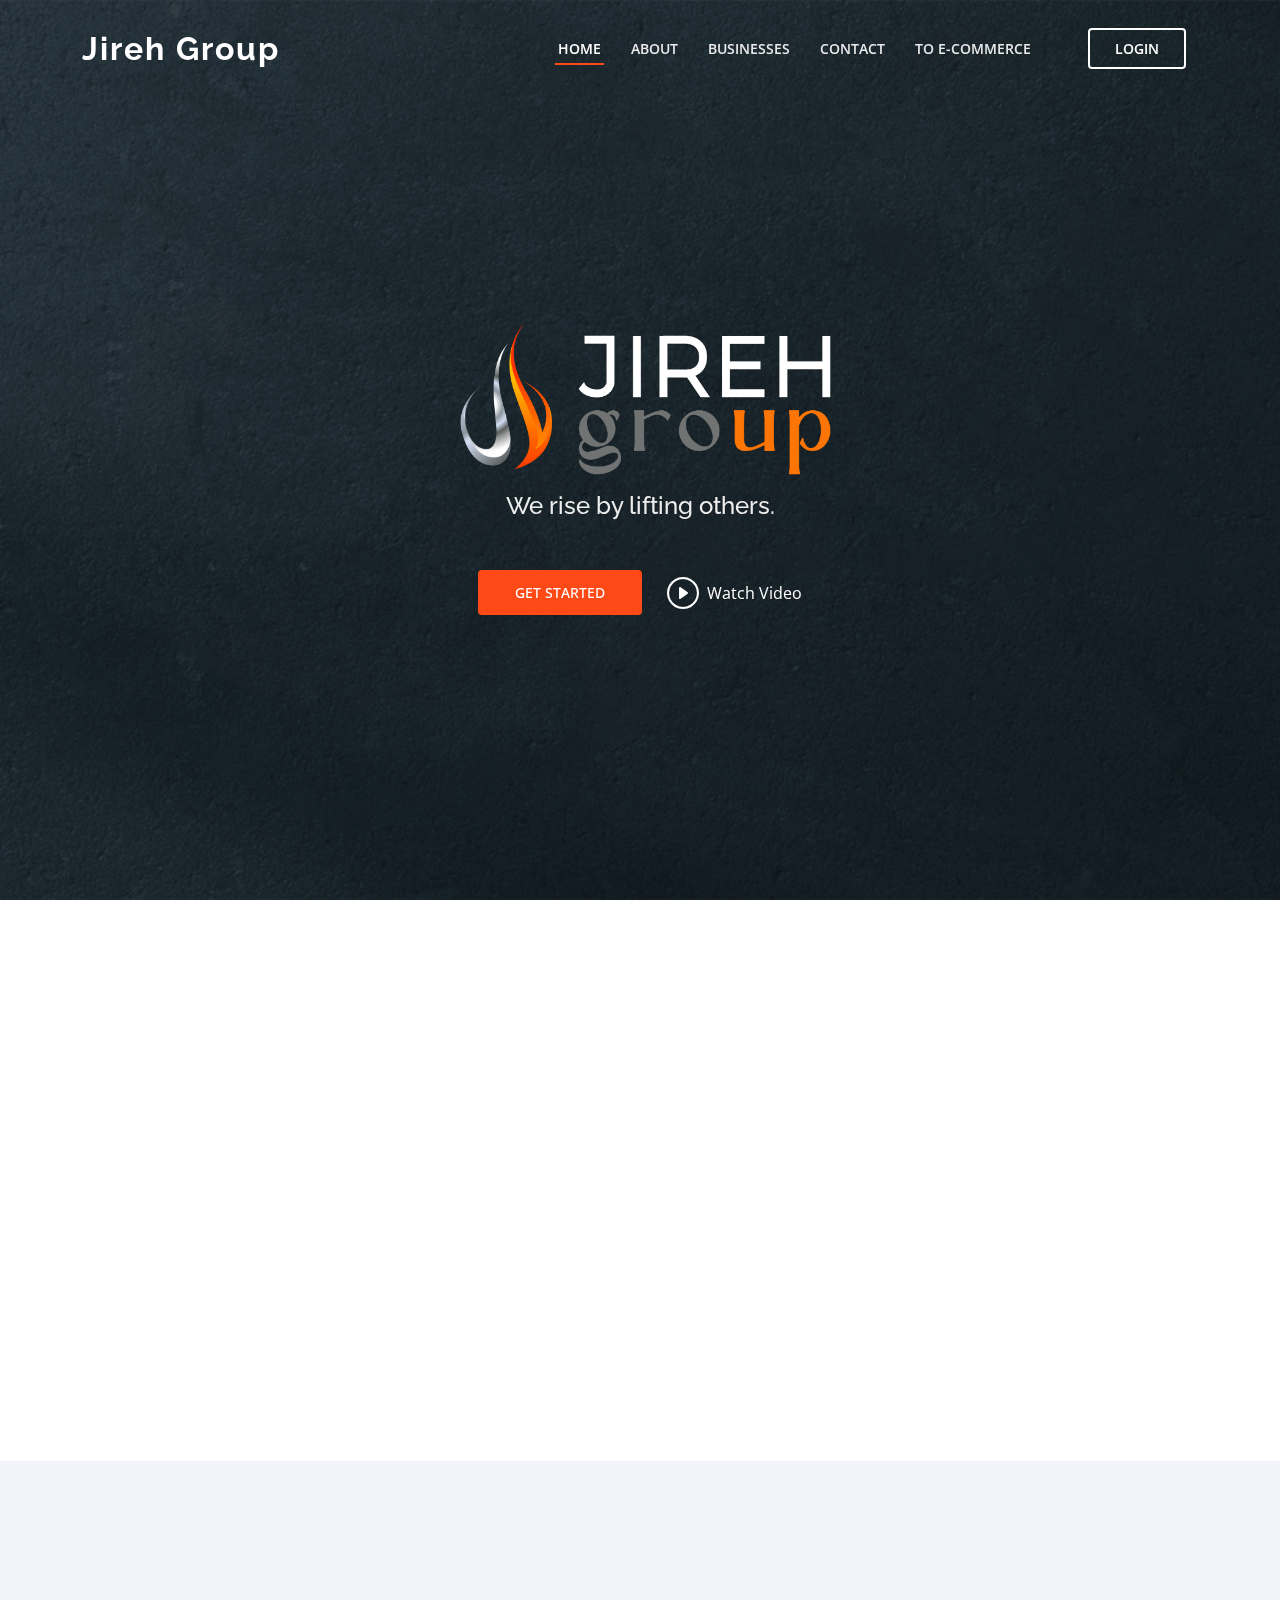
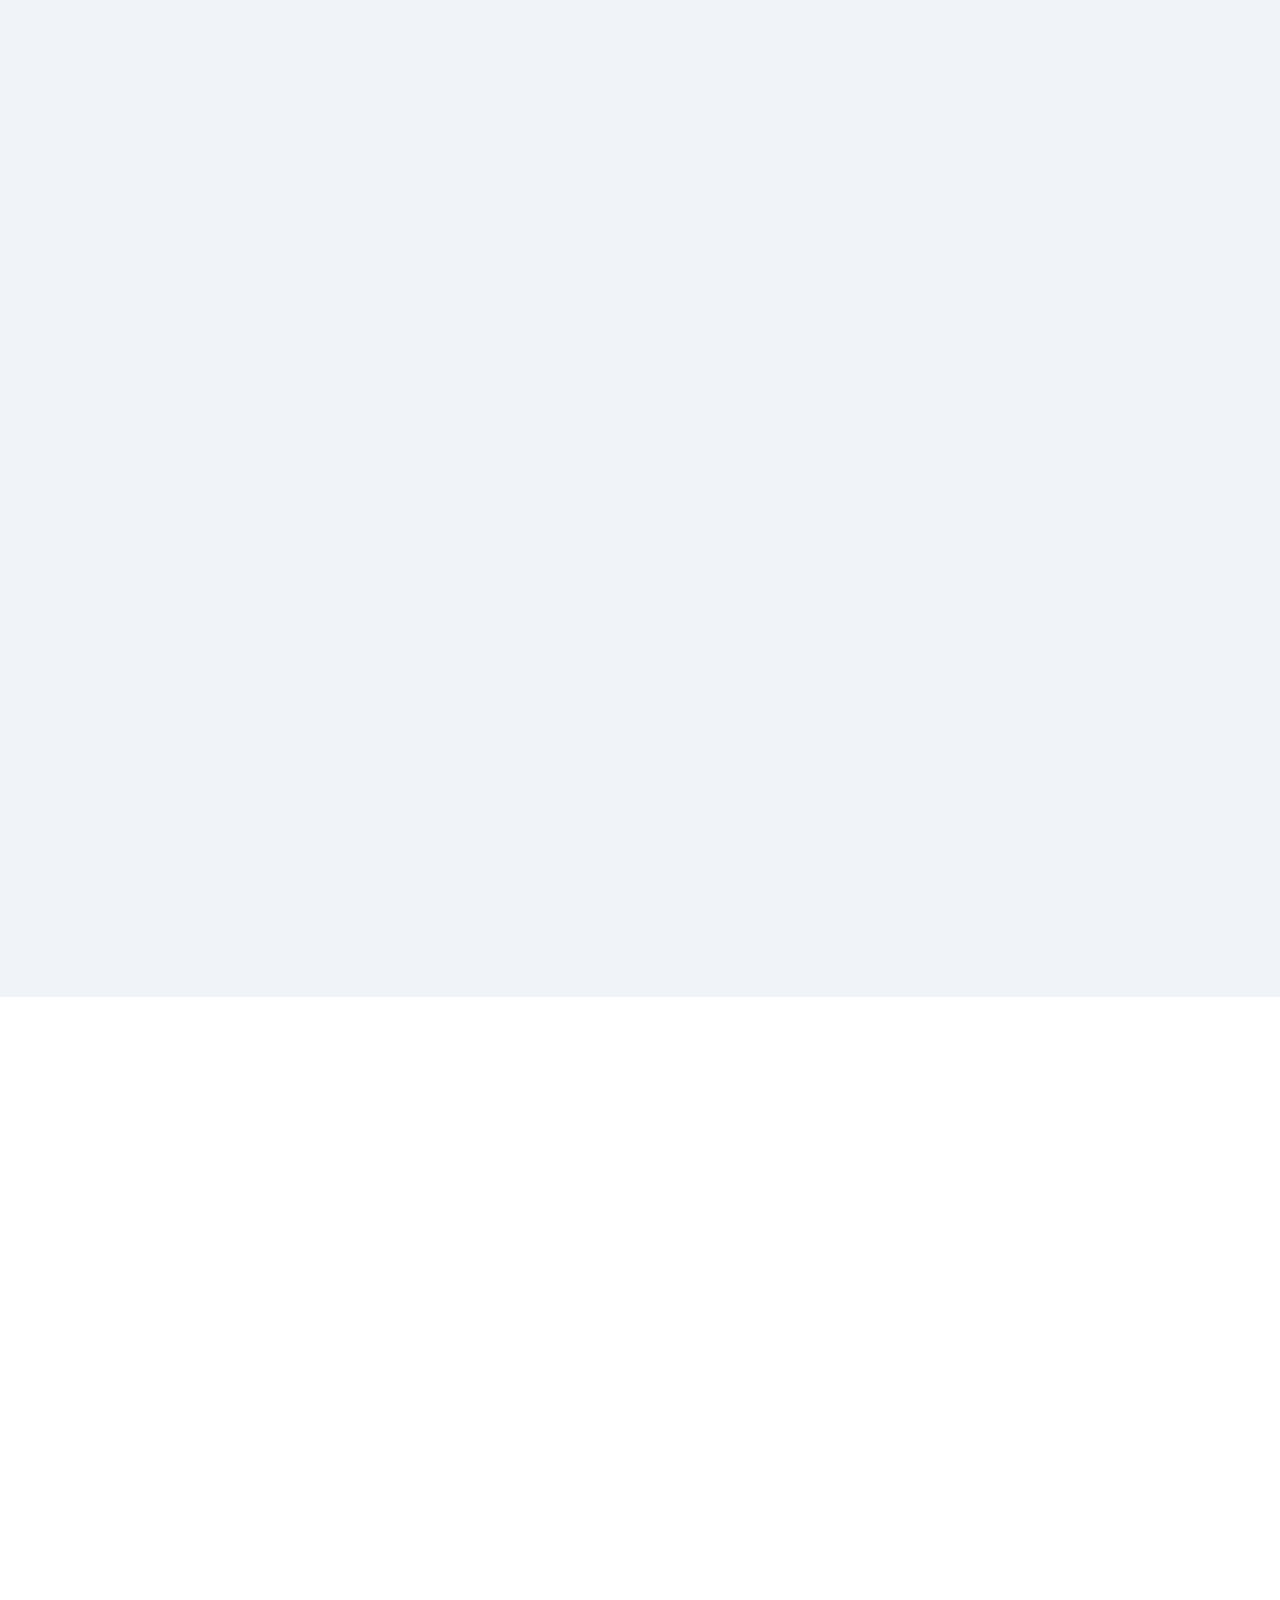
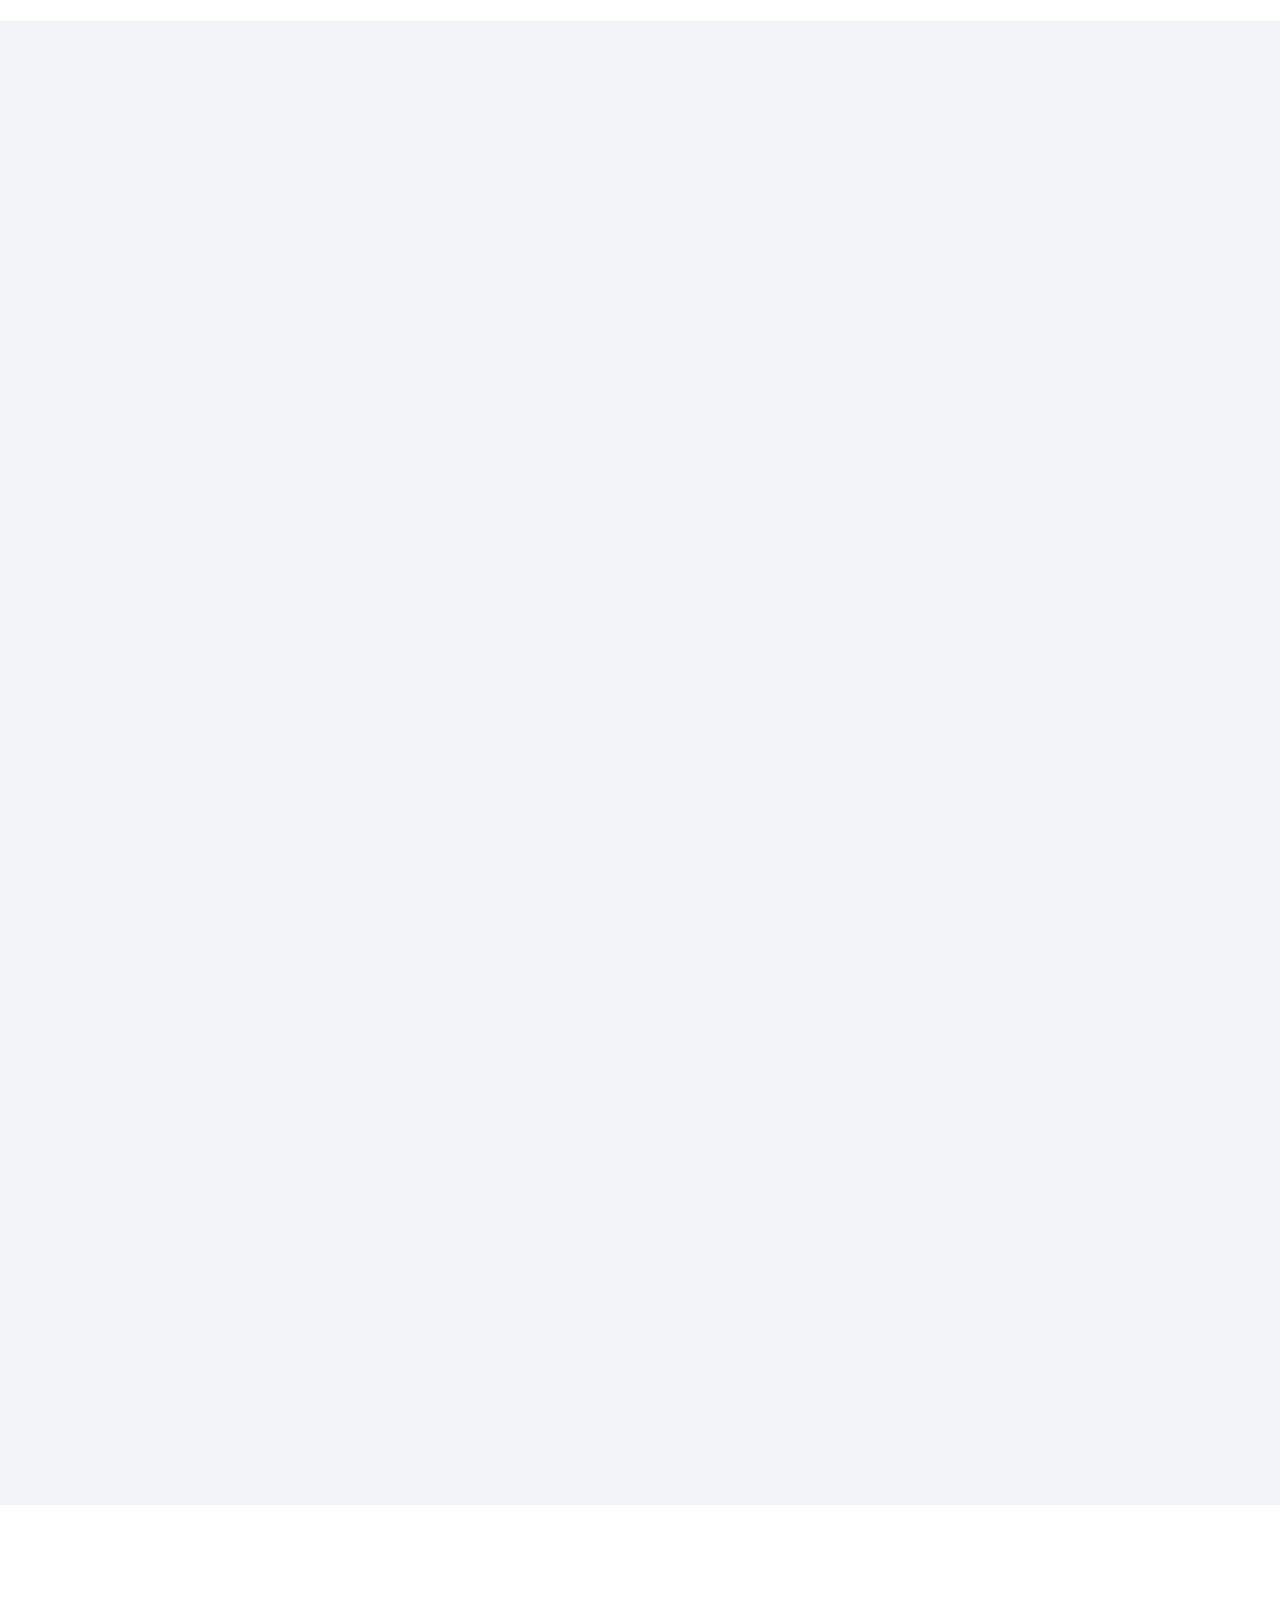
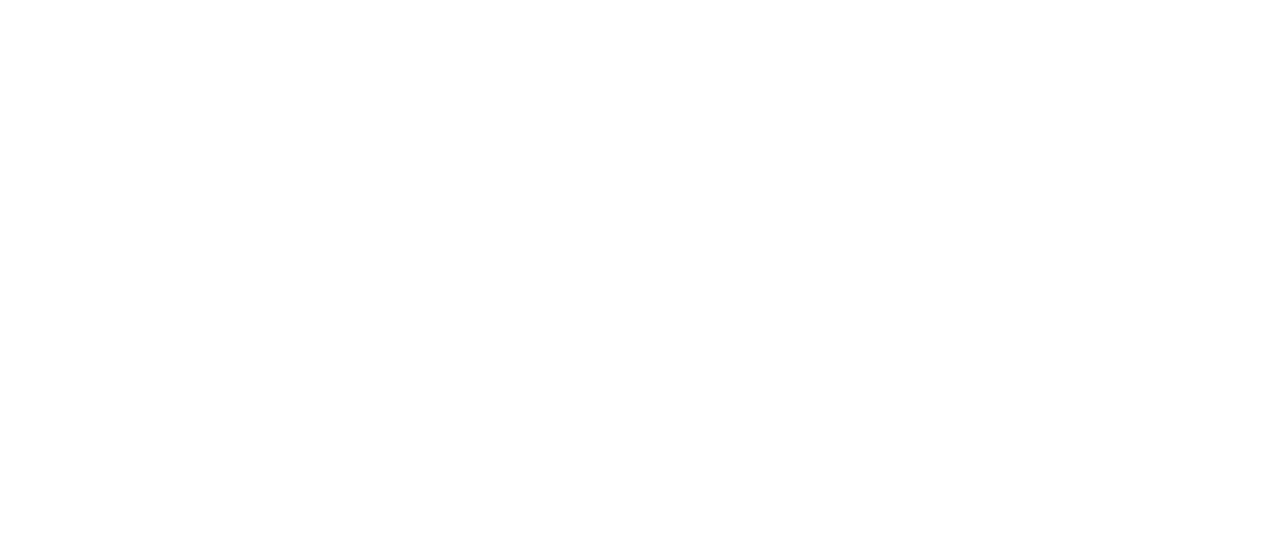
==== commit 7ff280f7: "finalize spellings and grammar" ====
--- a/index.html
+++ b/index.html
@@ -115,11 +115,11 @@
             <h3 class="pt-4">About us.</h3>
 
               <p class="pt-4" align="justify">  
-              <strong>JIREH </strong>is not an organisation aiming for recognition and prestige. It's a company built within the foundation of friendship, trust, and faith of all the partners and individuals involved having the same aspiration of helping others.</p>
+              <strong>JIREH </strong>is not an organization aiming for recognition and prestige. It's a company built within the foundation of friendship, trust, and faith of all the partners and individuals involved having the same aspiration of helping others.</p>
 
               <p align="justify"> Our advocacy is to support our community achieved their dream of a better life for themselves and their loved ones. </p> 
               <p align="justify">
-              The hardship of most expatriates, and the selflessness to provide for the family while setting their personal goals aside, made Jireh realise that it was time to make some changes.</p>
+              The hardship of most expatriates, and the selflessness to provide for the family while setting their personal goals aside, made Jireh realize that it was time to make some changes.</p>
 
               <p align="justify">
               <strong>JIREH</strong> believes that the opportunities to grow hard-earned money are not as complex as most people think. If both company and its community are one with their objective, social and financial stability is possible.</p> 
@@ -574,7 +574,7 @@
 
   </main><!-- End #main -->
 
-  <!-- ======= Footer ======= -->
+  <!-- ======= Footer ======= --><!-- 
   <footer id="footer">
     <div class="footer-top">
       <div class="container">
@@ -582,12 +582,11 @@
 
           <div class="col-lg-3 col-md-6">
             <div class="footer-info">
-               <h3>Dewi</h3>
-              <p>
-                A108 Adam Street <br>
-                NY 535022, USA<br><br>
-                <strong>Phone:</strong> +1 5589 55488 55<br>
-                <strong>Email:</strong> info@example.com<br>
+               <h3>Jireh Group</h3>
+               <p>JIREH BUSINESS INTERNATIONAL LLC<br> Tameem House Bldg., Barsha Heights, 
+                  <br> Dubai, UAE 
+                <strong>Phone:</strong> +971 50 960 2127<br>
+                <strong>Email:</strong> info@jirehgroup.me<br>
               </p>
               <div class="social-links mt-3">
                 <a href="#" class="twitter"><i class="bx bxl-twitter"></i></a>
@@ -620,16 +619,16 @@
               <li><i class="bx bx-chevron-right"></i> <a href="#">Graphic Design</a></li>
             </ul>
           </div>
-
-          <div class="col-lg-4 col-md-6 footer-newsletter">
+ -->
+         <!--  <div class="col-lg-4 col-md-6 footer-newsletter">
             <h4>Our Newsletter</h4>
             <p>Tamen quem nulla quae legam multos aute sint culpa legam noster magna</p>
             <form action="" method="post">
               <input type="email" name="email"><input type="submit" value="Subscribe">
             </form>
 
-          </div>
-
+          </div> -->
+<!-- 
         </div>
       </div>
     </div>
@@ -638,15 +637,15 @@
       <div class="copyright">
         &copy; Copyright <strong><span>Dewi</span></strong>. All Rights Reserved
       </div>
-      <div class="credits">
+      <div class="credits"> -->
         <!-- All the links in the footer should remain intact. -->
         <!-- You can delete the links only if you purchased the pro version. -->
         <!-- Licensing information: https://bootstrapmade.com/license/ -->
         <!-- Purchase the pro version with working PHP/AJAX contact form: https://bootstrapmade.com/dewi-free-multi-purpose-html-template/ -->
-        Designed by <a href="https://bootstrapmade.com/">BootstrapMade</a>
+      <!--   Designed by <a href="https://bootstrapmade.com/">BootstrapMade</a>
       </div>
     </div>
-  </footer><!-- End Footer -->
+  </footer> --><!-- End Footer -->
 
   <div id="preloader"></div>
   <a href="#" class="back-to-top d-flex align-items-center justify-content-center"><i class="bi bi-arrow-up-short"></i></a>
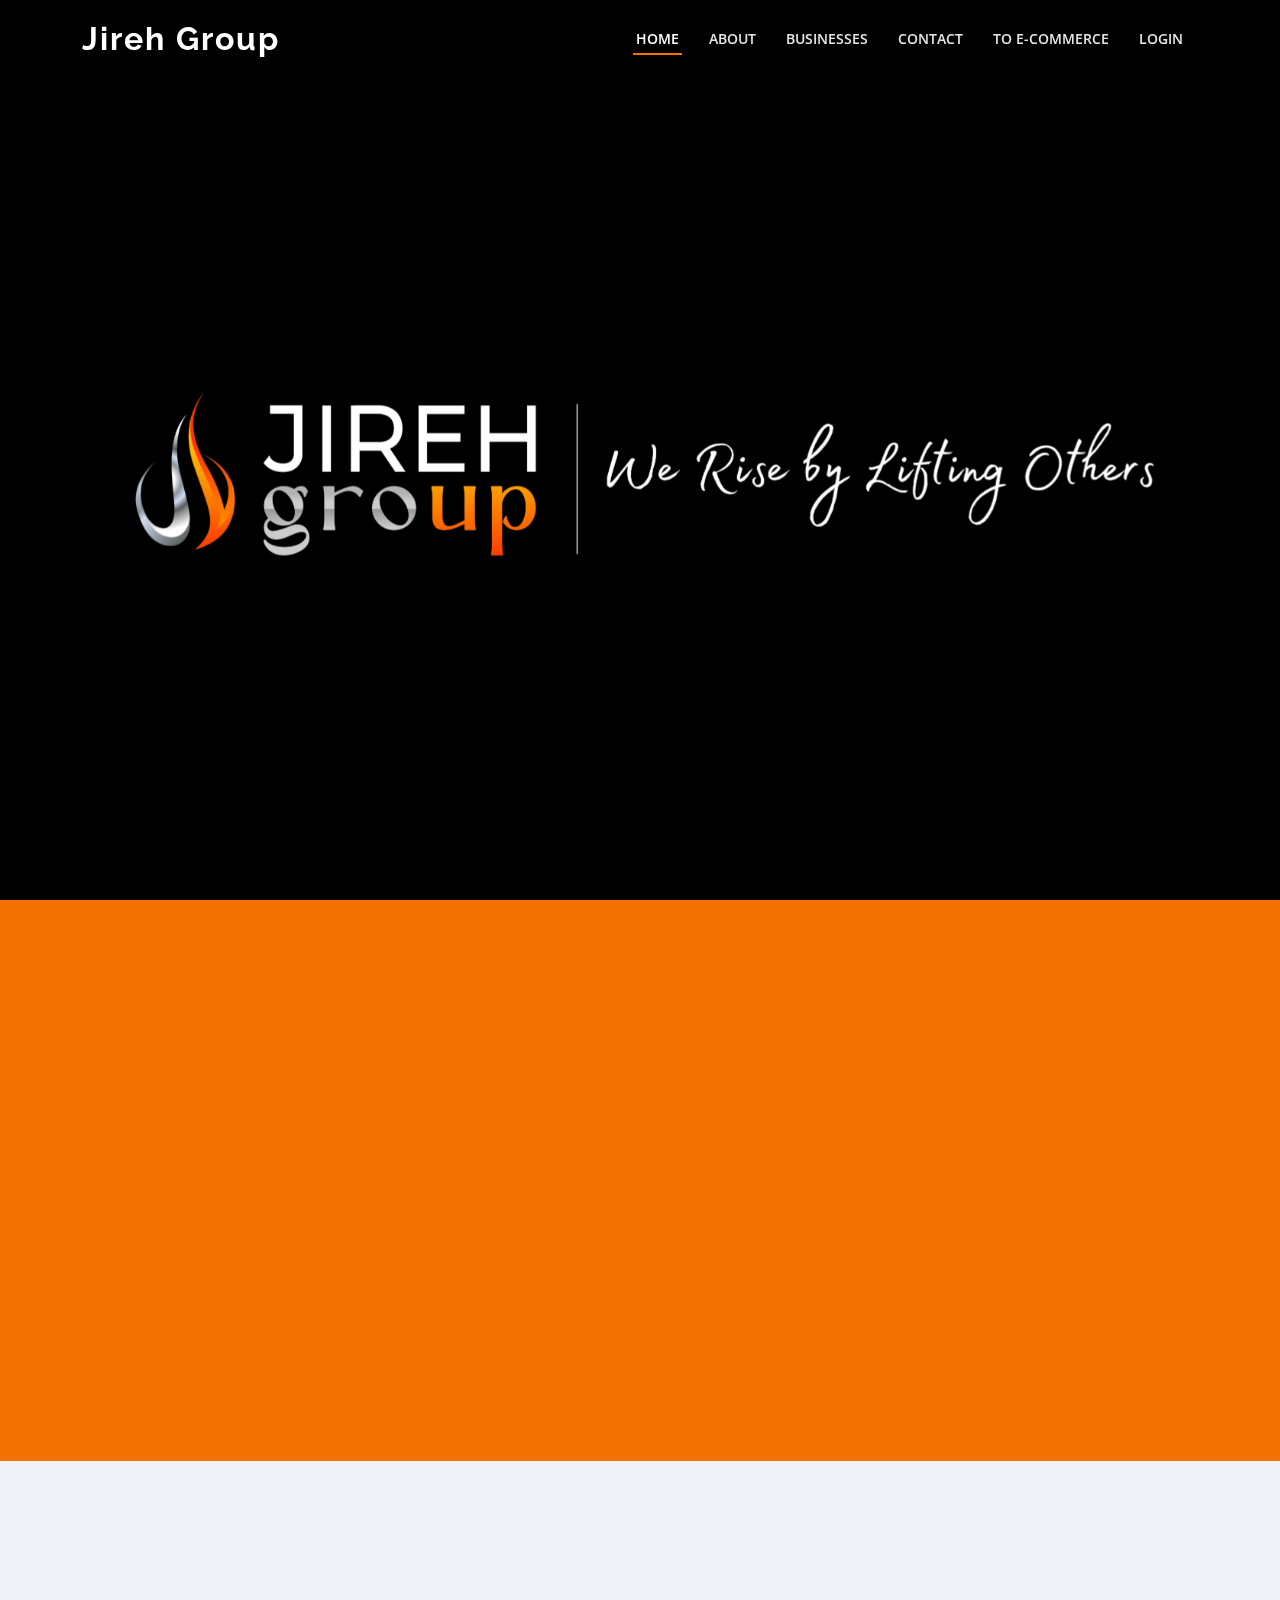
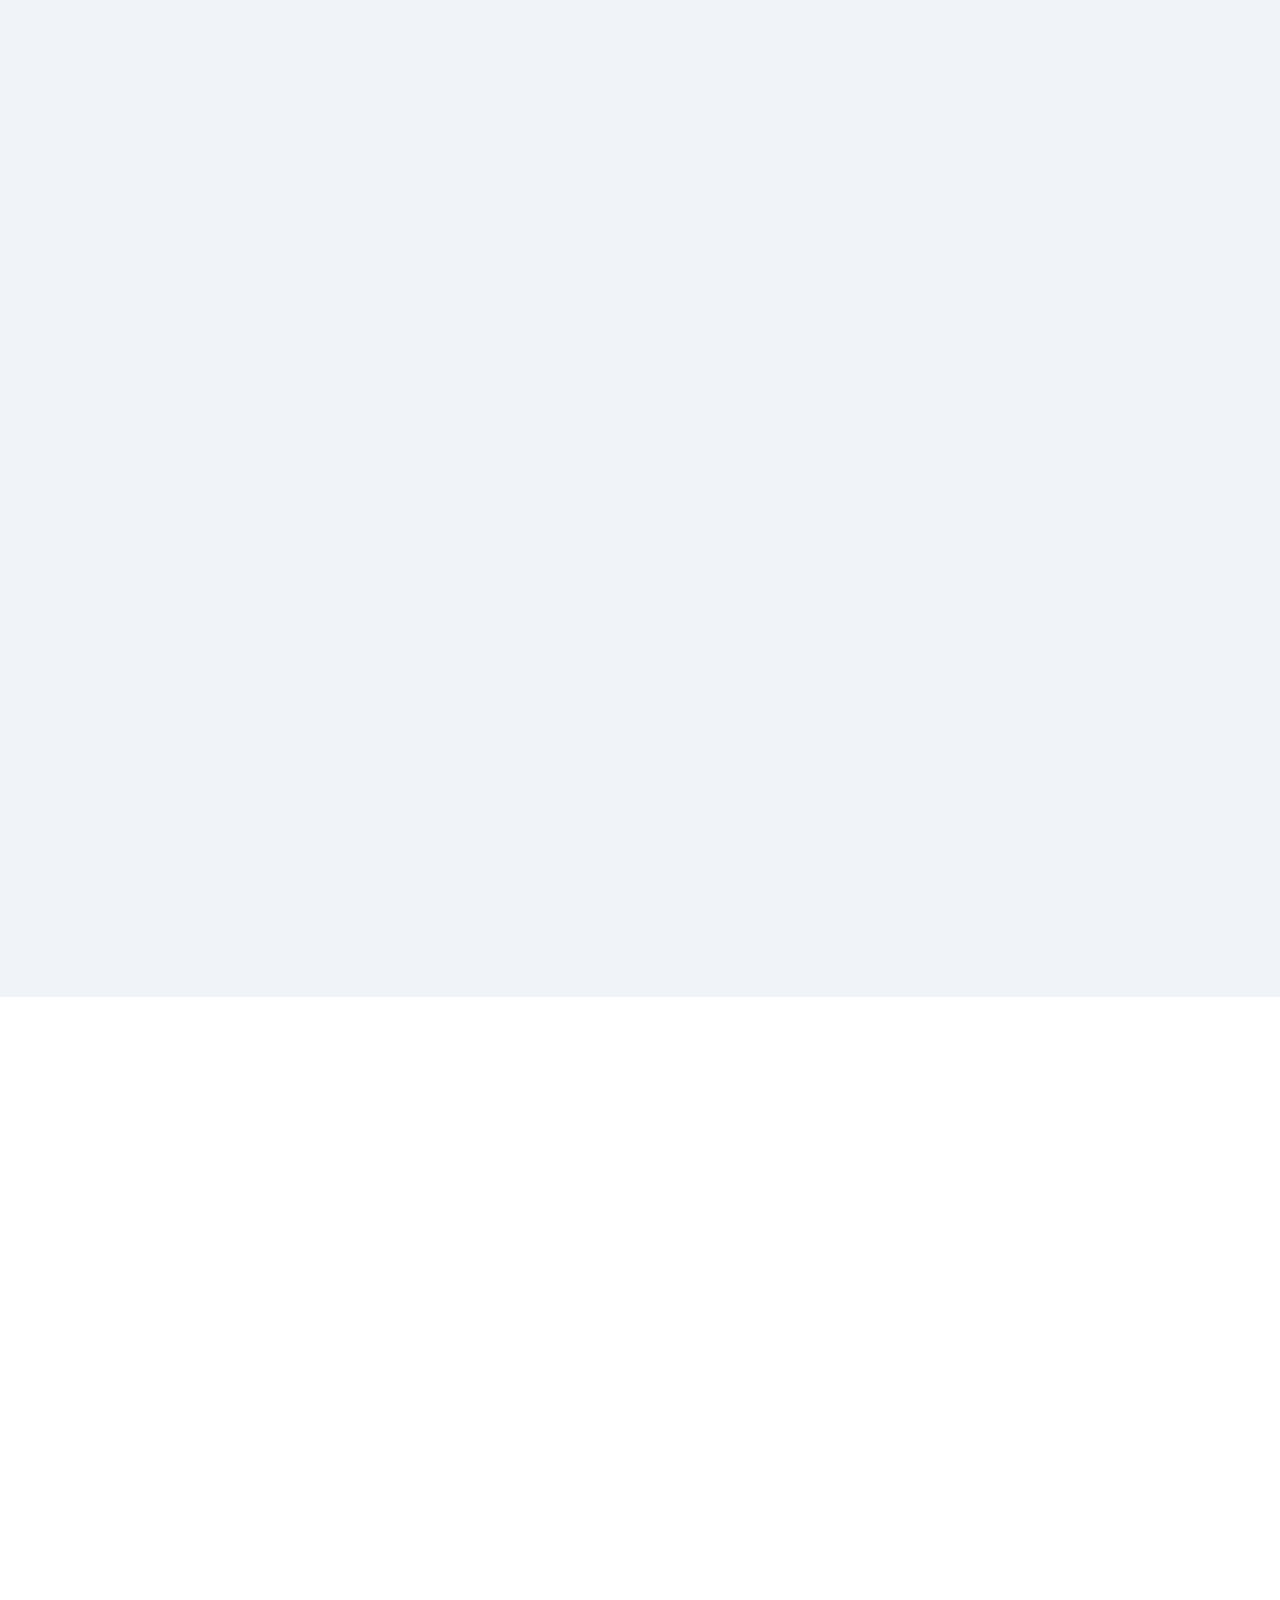
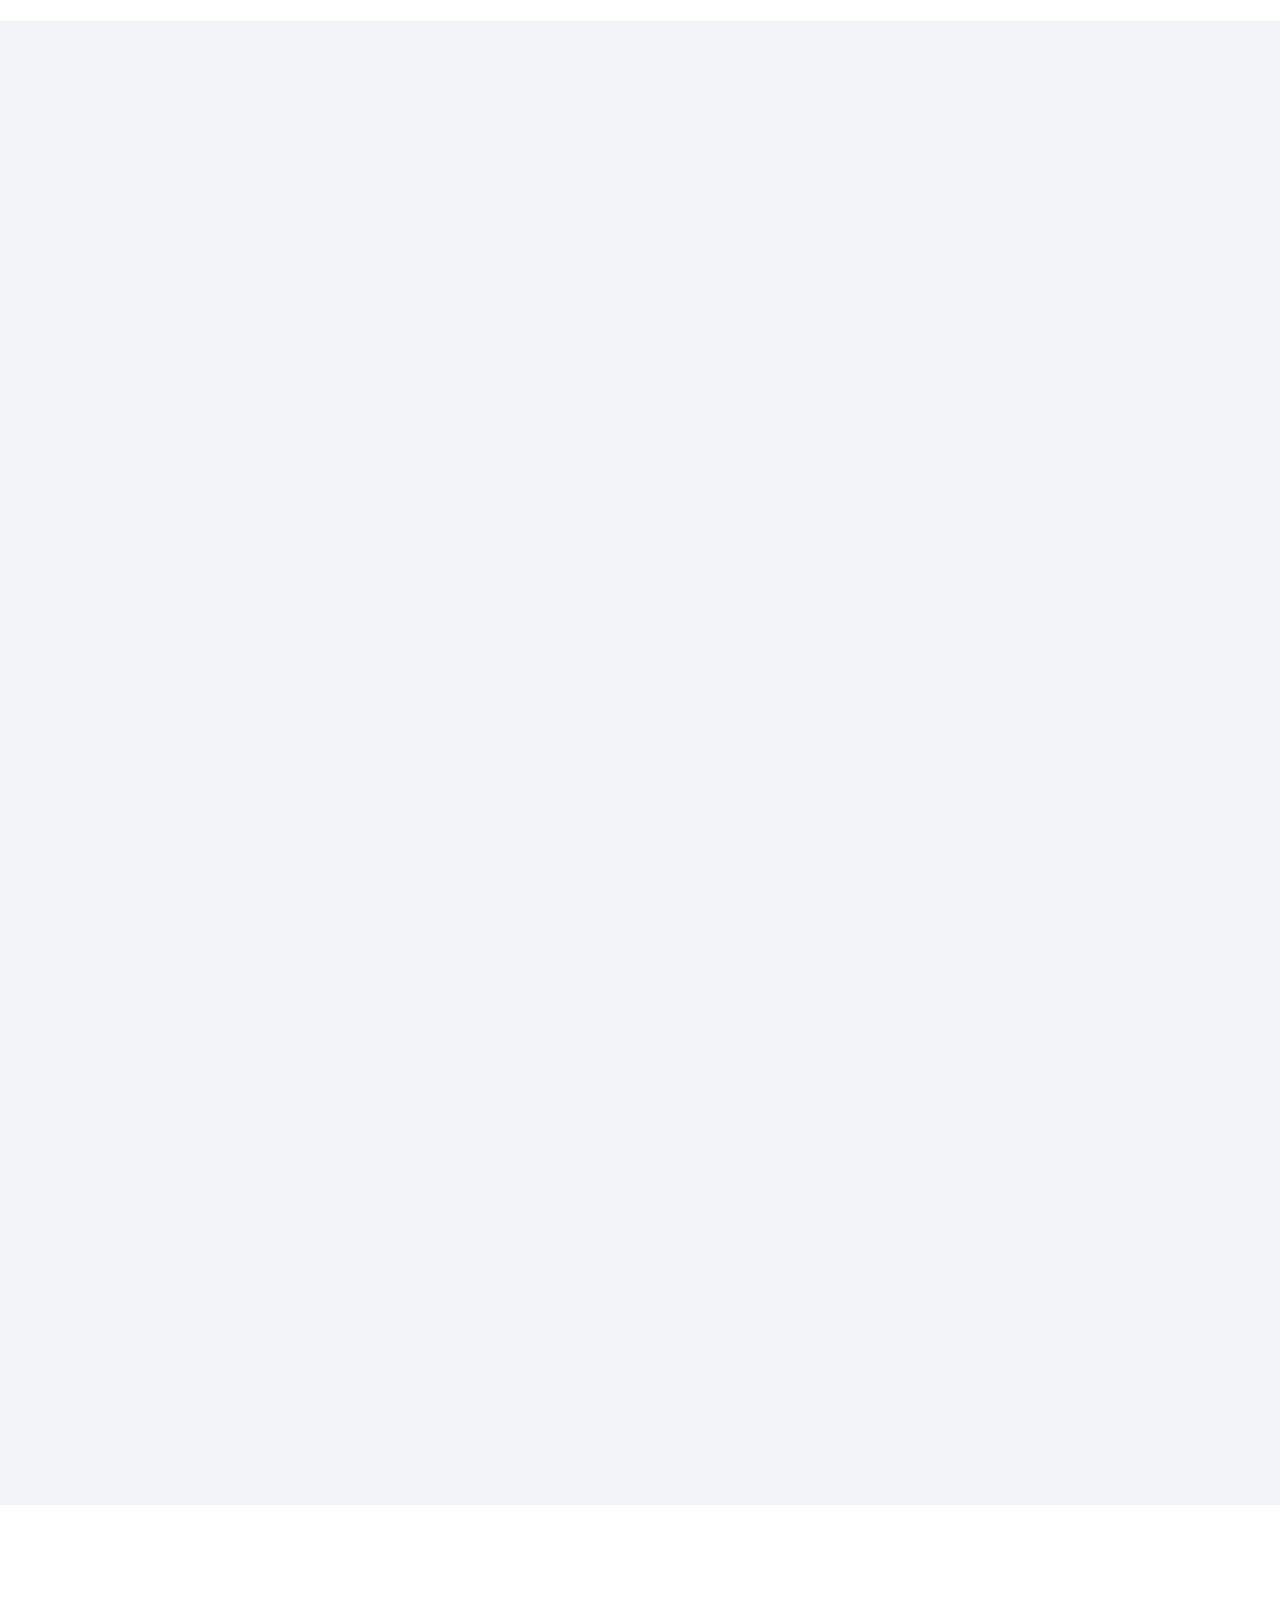
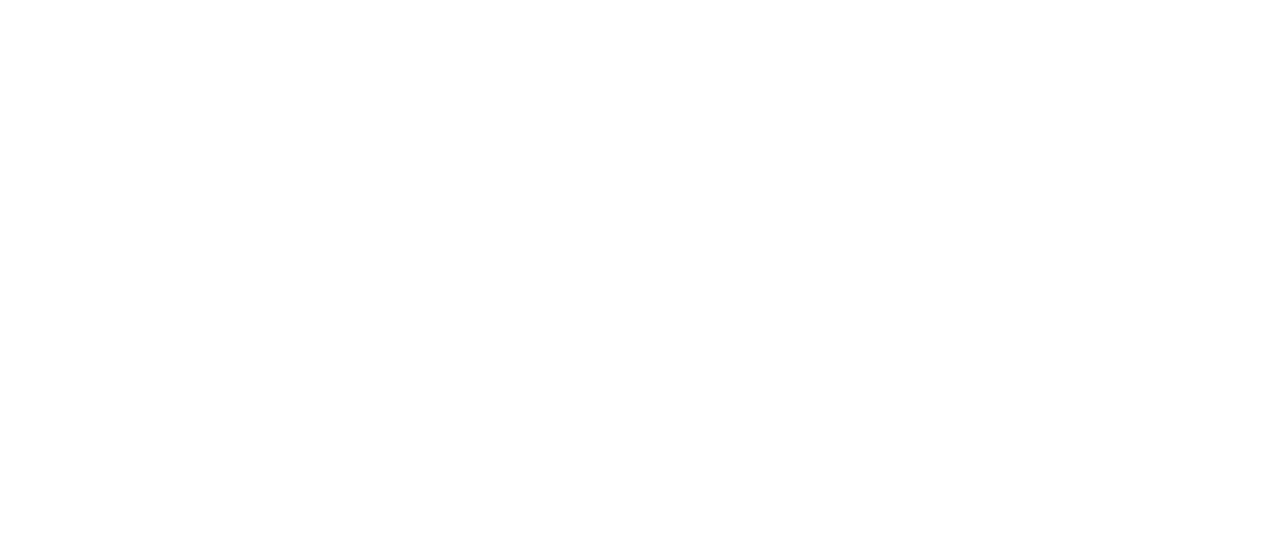
==== commit 34fbccf2: "Modified codes" ====
--- a/index.html
+++ b/index.html
@@ -41,7 +41,7 @@
          <!--  <li><a class="nav-link scrollto" href="#team">Team</a></li> -->
           <li><a class="nav-link scrollto" href="#contact">Contact</a></li>
            <li><a class="nav-link scrollto" href="">To E-commerce</a></li>
-          <li><a class="getstarted scrollto" href="">Login</a></li>
+          <li><a class="cscrollto" href="">Login</a></li>
         </ul>
         <i class="bi bi-list mobile-nav-toggle"></i>
       </nav>
@@ -51,11 +51,11 @@
 
   <section id="hero">
     <div class="hero-container" data-aos="fade-up" data-aos-delay="150">
-       <img src="assets/img/jirehgroup.png" alt="" class="img-fluid pt-3 col-10 col-sm-12 col-md-4 col-lg-4 ">
-      <h2>We rise by lifting others.</h2>
+       <img src="assets/img/jirehgroup1.png" alt="" class="img-fluid pt-3 col-10 col-sm-12 col-md-10 col-lg-10 ">
+<!--       <h2>We rise by lifting others.</h2> -->
       <div class="d-flex">
-        <a href="#about" class="btn-get-started scrollto">Get Started</a>
-        <a href="https://www.youtube.com/watch?v=ss3_2yp27xM" class="glightbox btn-watch-video"><i class="bi bi-play-circle"></i><span>Watch Video</span></a>
+      <!--   <a href="#about" class="btn-get-started scrollto">Get Started</a>
+        <a href="https://www.youtube.com/watch?v=ss3_2yp27xM" class="glightbox btn-watch-video"><i class="bi bi-play-circle"></i><span>Watch Video</span></a> -->
       </div>
     </div>
   </section>
@@ -64,50 +64,37 @@
     <section id="about" class="about">
       <div class="container" data-aos="fade-up">
 
-        <!-- <div class="row justify-content-end">
-          <div class="col-lg-11">
-            <div class="row justify-content-end">
-
-              <div class="col-lg-3 col-md-5 col-6 d-md-flex align-items-md-stretch">
-                <div class="count-box">
-                  <i class="bi bi-emoji-smile"></i>
-                  <span data-purecounter-start="0" data-purecounter-end="1000" data-purecounter-duration="1" class="purecounter"></span>
-                  <p>Investors</p>
-                </div>
-              </div>
-
-              <div class="col-lg-3 col-md-5 col-6 d-md-flex align-items-md-stretch">
-                <div class="count-box">
-                  <i class="bi bi-journal-richtext"></i>
-                  <span data-purecounter-start="0" data-purecounter-end="28" data-purecounter-duration="1" class="purecounter"></span>
-                  <p>Partners</p>
-                </div>
-              </div>
-
-              <div class="col-lg-3 col-md-5 col-6 d-md-flex align-items-md-stretch">
-                <div class="count-box">
-                  <i class="bi bi-clock"></i>
-                  <span data-purecounter-start="0" data-purecounter-end="35" data-purecounter-duration="1" class="purecounter"></span>
-                  <p>Years of experience</p>
-                </div>
-              </div>
-
-              <div class="col-lg-3 col-md-5 col-6 d-md-flex align-items-md-stretch">
-                <div class="count-box">
-                  <i class="bi bi-award"></i>
-                  <span data-purecounter-start="0" data-purecounter-end="48" data-purecounter-duration="1" class="purecounter"></span>
-                  <p>Awards</p>
-                </div>
-              </div>
-
-            </div>
-          </div>
-        </div> -->
-
         <div class="row">
 
           <div class="col-lg-6 video-box align-self-baseline" data-aos="zoom-in" data-aos-delay="100">
-            <img src="assets/img/about.jpg" class="img-fluid pt-3" alt="">
+  <!--           <img src="assets/img/about.jpg" class="img-fluid pt-3" alt=""> -->
+
+            <div id="carouselExampleIndicators" class="carousel slide" data-ride="carousel">
+              <ol class="carousel-indicators">
+                <li data-target="#carouselExampleIndicators" data-slide-to="0" class="active"></li>
+                <li data-target="#carouselExampleIndicators" data-slide-to="1"></li>
+                <li data-target="#carouselExampleIndicators" data-slide-to="2"></li>
+              </ol>
+              <div class="carousel-inner">
+                <div class="carousel-item active">
+                  <img class="d-block w-100 img-fluid pt-3" src="assets/img/about.jpg" alt="First slide">
+                </div>
+                <div class="carousel-item">
+                  <img class="d-block w-100 img-fluid pt-3" src="assets/img/about.jpg" alt="Second slide">
+                </div>
+                <div class="carousel-item">
+                  <img class="d-block w-100 img-fluid pt-3" src="assets/img/about.jpg" alt="Third slide">
+                </div>
+              </div>
+              <a class="carousel-control-prev" href="#carouselExampleIndicators" role="button" data-slide="prev">
+                <span class="carousel-control-prev-icon" aria-hidden="true"></span>
+                <span class="sr-only">Previous</span>
+              </a>
+              <a class="carousel-control-next" href="#carouselExampleIndicators" role="button" data-slide="next">
+                <span class="carousel-control-next-icon" aria-hidden="true"></span>
+                <span class="sr-only">Next</span>
+              </a>
+            </div>
             <!-- <a href="https://www.youtube.com/watch?v=jDDaplaOz7Q" class="glightbox play-btn mb-4"></a> -->
           </div>
 
@@ -115,29 +102,18 @@
             <h3 class="pt-4">About us.</h3>
 
               <p class="pt-4" align="justify">  
-              <strong>JIREH </strong>is not an organization aiming for recognition and prestige. It's a company built within the foundation of friendship, trust, and faith of all the partners and individuals involved having the same aspiration of helping others.</p>
-
-              <p align="justify"> Our advocacy is to support our community achieved their dream of a better life for themselves and their loved ones. </p> 
+              <strong>JIREH </strong>is not an organisation aiming for recognition and prestige. It's a company built on the foundation of friendship, trust, and faith of all the partners and individuals involved, having the same aspiration of helpingothers.</p>
+              <br>
+              <p align="justify"> The company’s advocacy is to support individuals in its community in achieving their dream of a better life for themselves and their loved ones.
+              The hardships of many expatriates, and their selflessness to provide for the family while setting their personal goals aside, made Jireh realise that the time for change is now.
+               </p> <br>
+
+              <br>
               <p align="justify">
-              The hardship of most expatriates, and the selflessness to provide for the family while setting their personal goals aside, made Jireh realize that it was time to make some changes.</p>
-
-              <p align="justify">
-              <strong>JIREH</strong> believes that the opportunities to grow hard-earned money are not as complex as most people think. If both company and its community are one with their objective, social and financial stability is possible.</p> 
+              <strong>JIREH</strong> believes that the opportunities to grow hard-earned money are not as complex as most people think. If both the company and its community are one with their objective, social and financial stability is possible.</p> 
           
           
-      
-             <!--  <h3>Vision</h3> -->
-           <!--  <ul>
-              <li><i class="bx bx-check-double"></i> Ullamco laboris nisi ut aliquip ex ea commodo consequat.</li>
-              <li><i class="bx bx-check-double"></i> Duis aute irure dolor in reprehenderit in voluptate velit.</li>
-              <li><i class="bx bx-check-double"></i> Voluptate repellendus pariatur reprehenderit corporis sint.</li>
-              <li><i class="bx bx-check-double"></i> Ullamco laboris nisi ut aliquip ex ea commodo consequat. Duis aute irure dolor in reprehenderit in voluptate trideta storacalaperda mastiro dolore eu fugiat nulla pariatur.</li>
-            </ul>
-            <p>
-              Ullamco laboris nisi ut aliquip ex ea commodo consequat. Duis aute irure dolor in reprehenderit in voluptate
-              velit esse cillum dolore eu fugiat nulla pariatur. Excepteur sint occaecat cupidatat non proident, sunt in
-              culpa qui officia deserunt mollit anim id est laborum
-            </p> -->
+  
           </div>
 
         </div>
@@ -175,22 +151,17 @@
               <br>
               <br>
               <div class="member-info">
-                <h4>Frank Coe</h4>
+                <h4>Fran Coe</h4>
                 <span>Chairman 
-                <p align="justify">An Irish Businessman with ventures in trading, supplies,
-                construction, oil & gas mining, US military projects and gold
-                mining.</p>
-                <p align="justify">Started his career in 1979 in Dublin, Ireland. He has managed
-                to create good business relationship, and grew his network
-                around the globe over the years.</p>
-                <p align="justify">His fatherly characteristics and his passion to help others has
-                made impact not only to the European community but also
-                with most expatriates in the United Arab Emirates.</p>
-                <p align="justify">Fran believes that people who trust that a company is
-                concerned about them as one of the family are more
-                productive, more satisfied, more fulfilled which leads to
-                profitability.</p>
-                <p align="justify">To him, Family means nobody gets left behind </p></span>
+                <p align="justify">An Irish Businessman with ventures in trading, supplies, construction, oil & gas mining, US military projects and gold mining. </p>
+
+                <p align="justify">Started his career in 1979 in Dublin, Ireland. He has managed to create good business relationships, and have grown his network around the globe over the years.</p> 
+
+                <p align="justify">His fatherly characteristics and his passion to help others, had made an impact not only to the European community but also with most expatriates in the United Arab Emirates.</p>
+
+                <p align="justify">Fran believes that when a company treats its people as family, they become more productive, more satisfied, more fulfilled. When you take care of your people, they will trust you and take care of your company.</p>
+
+                <p align="justify">To him, Family means nobody gets left behind. </p></span>
                 <div class="social">
                   <a href=""><i class="bi bi-twitter"></i></a>
                   <a href=""><i class="bi bi-facebook"></i></a>
@@ -223,21 +194,12 @@
               <div class="member-info">
                 <h4>Mhye Delmindo</h4>
                 <span>Chief Executive Officer
-                   <p align="justify">Mother | Leader | A woman of LOVE and FAITH
-                    An action woman who leads by example and is known
-                   for getting things done. She pushes, inspires, and
-                    motivates people to help develop
-                    maximum potential.</p>
-                     <p align="justify">Her 20 years of UAE experience hone her corporate
-                      leadership and people skills. She’s been to multiple
-                      companies most she helped build its market. Her vast
-                      exposure to a multicultural environment reinforced her
-                      adaptation to cultural gaps which helped expand her
-                      network.</p> 
-                    <p align="justify">Mhye is a visionary who plans for the future through
-                      concrete and quantifiable goals. She believe that Jireh’s
-                      advocacy will make a huge difference in the multilevel
-                      marketing industry</p> 
+                   <p align="justify">Mother | Leader | A woman of LOVE and FAITH An action woman who leads by example and is known for getting things done. She pushes, inspires, and motivates people to help develop their maximum potential. </p>
+
+
+                     <p align="justify">Her 20 years of UAE experience honed her corporate leadership and people skills. She’s has been with multiple companies and most she helped build its market. Her vast exposure to multicultural environment reinforced her adaptability to cultural gaps which helped expand her network. </p> 
+
+                    <p align="justify">Mhye is a visionary who plans for the future through concrete and quantifiable goals. She believes that Jireh’s advocacy will make a huge difference in the multilevel marketing industry.</p> 
                       <br>
               <br>
               <br>
@@ -438,8 +400,7 @@
             <div class="icon-box">
               <i class="bi bi-laptop"></i>
               <h4><a href="#">E-COMMERCE
-
-</a></h4>
+            </a></h4>
               <p align="justify">E-commerce is one of the leading businesses that we focus on. Following our goal of a more sustainable future, we want all our partners and consumers to experience the most convenience possible to acquire Jireh products.</p>
 
               <p align="justify"> Our research and development team continuously discovers new ideas to help achieve our goal.</p>
--- a/assets/css/style.css
+++ b/assets/css/style.css
@@ -15,12 +15,12 @@
 }
 
 a {
-  color: #ff4a17;
+  color: #f47104;
   text-decoration: none;
 }
 
 a:hover {
-  color: #ff724a;
+  color: #f47104;
   text-decoration: none;
 }
 
@@ -33,6 +33,10 @@
   font-family: "Raleway", sans-serif;
 }
 
+main{
+  color:black;
+}
+
 /*--------------------------------------------------------------
 # Back to top button
 --------------------------------------------------------------*/
@@ -43,7 +47,7 @@
   right: 15px;
   bottom: 15px;
   z-index: 996;
-  background: #ff4a17;
+  background: #f47104;
   width: 40px;
   height: 40px;
   border-radius: 4px;
@@ -85,7 +89,7 @@
   position: fixed;
   top: calc(50% - 30px);
   left: calc(50% - 30px);
-  border: 6px solid #ff4a17;
+  border: 6px solid #f47104;
   border-top-color: #ffe9e3;
   border-radius: 50%;
   width: 60px;
@@ -123,7 +127,7 @@
 
 #header.header-scrolled,
 #header.header-inner-pages {
-  background: rgba(21, 34, 43, 0.85);
+  background: rgba(0, 0, 0, 0.85);
   padding: 10px 0;
 }
 
@@ -200,7 +204,7 @@
   height: 2px;
   bottom: -6px;
   left: 0;
-  background-color: #ff4a17;
+  background-color: #f47104;
   visibility: hidden;
   width: 0px;
   transition: all 0.3s ease-in-out 0s;
@@ -232,8 +236,8 @@
 .navbar .getstarted:hover,
 .navbar .getstarted:focus:hover {
   color: #fff;
-  background: #fd3800;
-  border-color: #ff4a17;
+  background: #f47104;
+  border-color: #f47104;
 }
 
 .navbar>ul>li>.getstarted:before {
@@ -264,7 +268,7 @@
   padding: 10px 20px;
   font-size: 14px;
   text-transform: none;
-  color: #15222b;
+  color: #000000;
   font-weight: 400;
 }
 
@@ -275,7 +279,7 @@
 .navbar .dropdown ul a:hover,
 .navbar .dropdown ul .active:hover,
 .navbar .dropdown ul li:hover>a {
-  color: #ff4a17;
+  color: #f47104;
 }
 
 .navbar .dropdown:hover>ul {
@@ -365,13 +369,13 @@
 .navbar-mobile a:focus {
   padding: 10px 20px;
   font-size: 15px;
-  color: #15222b;
+  color: #000000;
 }
 
 .navbar-mobile a:hover,
 .navbar-mobile .active,
 .navbar-mobile li:hover>a {
-  color: #ff4a17;
+  color: #f47104;
 }
 
 .navbar-mobile .getstarted,
@@ -406,7 +410,7 @@
 .navbar-mobile .dropdown ul a:hover,
 .navbar-mobile .dropdown ul .active:hover,
 .navbar-mobile .dropdown ul li:hover>a {
-  color: #ff4a17;
+  color: #f47104;
 }
 
 .navbar-mobile .dropdown>.dropdown-active {
@@ -419,7 +423,7 @@
 #hero {
   width: 100%;
   height: 100vh;
-  background: url("../img/hero-bg.jpg") top center;
+  background: url("../img/hero-bg2.jpg") top center;
   background-size: cover;
   position: relative;
   padding: 0;
@@ -427,7 +431,7 @@
 
 #hero:before {
   content: "";
-  background: rgba(13, 20, 26, 0.7);
+  background: rgba(13, 20, 26, 0.0);
   position: absolute;
   bottom: 0;
   top: 0;
@@ -473,8 +477,8 @@
   border-radius: 4px;
   transition: 0.5s;
   color: #fff;
-  background: #ff4a17;
-  border: 2px solid #ff4a17;
+  background: #f47104;
+  border: 2px solid #f47104;
 }
 
 #hero .btn-get-started:hover {
@@ -502,7 +506,7 @@
 }
 
 #hero .btn-watch-video:hover i {
-  color: #ff4a17;
+  color: #f47104;
 }
 
 @media (min-width: 1024px) {
@@ -548,7 +552,7 @@
   margin: 0 0 5px 0;
   letter-spacing: 2px;
   text-transform: uppercase;
-  color: #5c8eb0;
+  color: ##6492b6;
   font-family: "Poppins", sans-serif;
 }
 
@@ -574,9 +578,20 @@
 /*--------------------------------------------------------------
 # About
 --------------------------------------------------------------*/
+.about {
+  background: #f47104;
+}
+
+.about .aboutpic {
+    border-radius: 25px;
+}
+
+
 .about .container {
   box-shadow: 0px 2px 15px rgba(0, 0, 0, 0.1);
   padding-bottom: 15px;
+  background: #fff;
+  border-radius: 25px;
 }
 
 .about .count-box {
@@ -607,7 +622,7 @@
   font-family: "Raleway", sans-serif;
   font-weight: 600;
   font-size: 14px;
-  color: #2e4b5e;
+  color: #5c5d5a;
 }
 
 .about .count-box a {
@@ -631,7 +646,7 @@
 .about .content h3 {
   font-weight: 700;
   font-size: 24px;
-  color: #263d4d;
+  color: #5c5d5a;
 }
 
 .about .content ul {
@@ -647,20 +662,21 @@
 
 .about .content ul i {
   font-size: 24px;
-  color: #ff4a17;
+  color: ;
   position: absolute;
   left: 0;
   top: -2px;
 }
 
-.about .content p:last-child {
+.about .content p {
   margin-bottom: 0;
+  color: #5c5d5a;
 }
 
 .about .play-btn {
   width: 94px;
   height: 94px;
-  background: radial-gradient(#ff4a17 50%, rgba(255, 74, 23, 0.4) 52%);
+  background: radial-gradient(#f47104 50%, rgba(255, 74, 23, 0.4) 52%);
   border-radius: 50%;
   display: block;
   position: absolute;
@@ -679,7 +695,7 @@
   height: 0;
   border-top: 10px solid transparent;
   border-bottom: 10px solid transparent;
-  border-left: 15px solid #fff;
+  border-left: 15px solid #000000;
   z-index: 100;
   transition: all 400ms cubic-bezier(0.55, 0.055, 0.675, 0.19);
 }
@@ -703,7 +719,7 @@
 }
 
 .about .play-btn:hover::after {
-  border-left: 15px solid #ff4a17;
+  border-left: 15px solid #f47104;
   transform: scale(20);
 }
 
@@ -782,7 +798,7 @@
   height: 64px;
   padding-top: 5px;
   text-align: center;
-  background-color: #ff4a17;
+  background-color: #f47104;
   border-radius: 4px;
   text-align: center;
   border: 4px solid #fff;
@@ -804,7 +820,7 @@
 }
 
 .about-boxes .card-title a:hover {
-  color: #ff4a17;
+  color: #f47104;
 }
 
 .about-boxes .card-text {
@@ -813,7 +829,7 @@
 
 .about-boxes .card:hover .card-icon i {
   background: #fff;
-  color: #ff4a17;
+  color: #f47104;
 }
 
 @media (max-width: 1024px) {
@@ -880,13 +896,13 @@
 }
 
 .features .nav-link:hover {
-  color: #ff4a17;
+  color: #f47104;
 }
 
 .features .nav-link.active {
-  background: #ff4a17;
-  color: #fff;
-  border-color: #ff4a17;
+  background: #f47104;
+  color: #fff;
+  border-color: #f47104;
 }
 
 @media (max-width: 768px) {
@@ -928,7 +944,7 @@
 .features .tab-pane ul i {
   font-size: 20px;
   padding-right: 4px;
-  color: #ff4a17;
+  color: #f47104;
 }
 
 .features .tab-pane p:last-child {
@@ -947,7 +963,7 @@
 
 .services .icon-box i {
   float: left;
-  color: #5c8eb0;
+  color: #fff;
   font-size: 40px;
   line-height: 0;
 }
@@ -960,12 +976,12 @@
 }
 
 .services .icon-box h4 a {
-  color: #365870;
+  color: #737474;
   transition: 0.3s;
 }
 
 .services .icon-box .icon-box:hover h4 a {
-  color: #ff4a17;
+  color: #737474;
 }
 
 .services .icon-box p {
@@ -975,7 +991,7 @@
 }
 
 .services .icon-box:hover h4 a {
-  color: #ff4a17;
+  color: #f47104;
 }
 
 /*--------------------------------------------------------------
@@ -1077,7 +1093,7 @@
 }
 
 .testimonials .swiper-pagination .swiper-pagination-bullet-active {
-  background-color: #ff4a17;
+  background-color: #f47104;
   opacity: 1;
 }
 
@@ -1109,7 +1125,7 @@
 .portfolio #portfolio-flters li:hover,
 .portfolio #portfolio-flters li.filter-active {
   color: #fff;
-  background: #ff4a17;
+  background: #f47104;
 }
 
 .portfolio #portfolio-flters li:last-child {
@@ -1135,7 +1151,7 @@
   bottom: -50px;
   z-index: 3;
   transition: all ease-in-out 0.3s;
-  background: #ff4a17;
+  background: #f47104;
   padding: 15px 20px;
 }
 
@@ -1200,11 +1216,11 @@
   height: 12px;
   background-color: #fff;
   opacity: 1;
-  border: 1px solid #ff4a17;
+  border: 1px solid #f47104;
 }
 
 .portfolio-details .portfolio-details-slider .swiper-pagination .swiper-pagination-bullet-active {
-  background-color: #ff4a17;
+  background-color: #f47104;
 }
 
 .portfolio-details .portfolio-info {
@@ -1316,7 +1332,7 @@
 }
 
 .team .member .social a:hover {
-  color: #ff4a17;
+  color: #f47104;
 }
 
 .team .member .social i {
@@ -1342,7 +1358,7 @@
 
 .contact .info-box i {
   font-size: 32px;
-  color: #ff4a17;
+  color: #f47104;
   border-radius: 50%;
   padding: 8px;
 }
@@ -1417,7 +1433,7 @@
 
 .contact .php-email-form input:focus,
 .contact .php-email-form textarea:focus {
-  border-color: #ff4a17;
+  border-color: #f47104;
 }
 
 .contact .php-email-form input {
@@ -1429,7 +1445,7 @@
 }
 
 .contact .php-email-form button[type=submit] {
-  background: #ff4a17;
+  background: #f47104;
   border: 0;
   padding: 10px 24px;
   color: #fff;
@@ -1555,7 +1571,7 @@
 }
 
 #footer .footer-top .social-links a:hover {
-  background: #ff4a17;
+  background: #f47104;
   color: #fff;
   text-decoration: none;
 }
@@ -1603,7 +1619,7 @@
 }
 
 #footer .footer-top .footer-links ul a:hover {
-  color: #ff4a17;
+  color: #f47104;
 }
 
 #footer .footer-top .footer-newsletter form {
@@ -1629,7 +1645,7 @@
   background: none;
   font-size: 16px;
   padding: 0 20px;
-  background: #ff4a17;
+  background: #f47104;
   color: #fff;
   transition: 0.3s;
   border-radius: 0 4px 4px 0;
